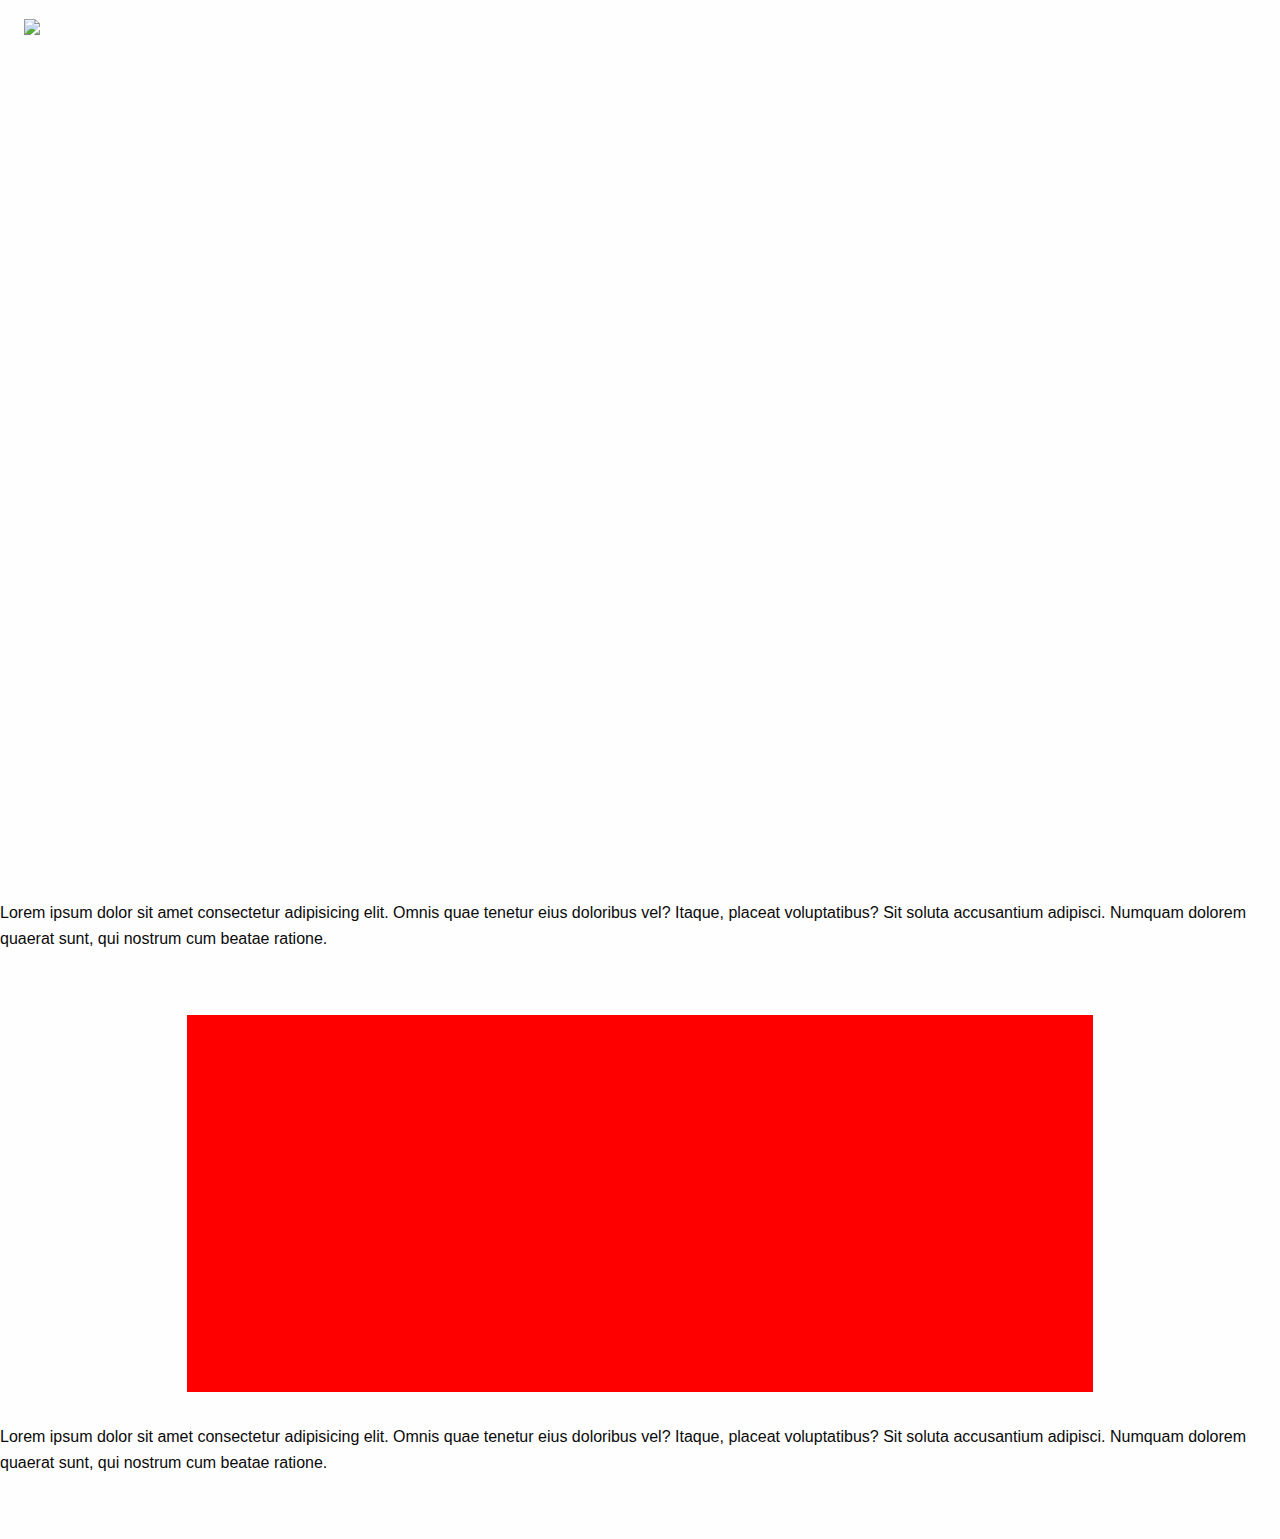
==== index.html @ f8a565d2 "laying structure contd" ====
<!DOCTYPE html>
<html lang="en">
<head>
    <meta charset="UTF-8">
    <meta name="viewport" content="width=device-width, initial-scale=1.0">
    <meta http-equiv="X-UA-Compatible" content="ie=edge">
    <link rel="stylesheet" href="css/foundation.css">
    <link rel="stylesheet" href="css/app.css">

    <!-- <script src="js/app.js"></script> -->
    <title>A. Taylor → Moses</title>
</head>
<body>
    <div class="hero-full-screen">

  <div class="top-content-section">
    <div class="top-bar">
      <div class="top-bar-left">
        <ul class="menu">
          <li class="menu-text"><img src="http://placehold.it/75x30" alt="logo"></li>
          <li><a href="#">One</a></li>
          <li><a href="#">Two</a></li>
          <li><a href="#">Three</a></li>
        </ul>
      </div>
    </div>
  </div>

  <div class="middle-content-section">
    <h1>Alexis & Alonzo</h1>
    <!-- <button class="button large">Button</button>
    <button class="button large">Button</button> -->
  </div>

  <div class="bottom-content-section" data-magellan data-threshold="-50">
    <a href="#content-section"><svg xmlns="http://www.w3.org/2000/svg" width="24" height="24" viewBox="0 0 24 24"><path d="M24 12c0-6.627-5.373-12-12-12s-12 5.373-12 12 5.373 12 12 12 12-5.373 12-12zm-18.005-1.568l1.415-1.414 4.59 4.574 4.579-4.574 1.416 1.414-5.995 5.988-6.005-5.988z"/></svg></a>
  </div>

</div>

<div id="content-section" data-magellan-target="content-section" class="row column small-10" style="padding-top: rem;">
  <p style="margin-bottom: 2rem;">Lorem ipsum dolor sit amet consectetur adipisicing elit. Omnis quae tenetur eius doloribus vel? Itaque, placeat voluptatibus? Sit soluta accusantium adipisci. Numquam dolorem quaerat sunt, qui nostrum cum beatae ratione.</p>
  <img class="story-img" src="http://placehold.it/1200x500/333" alt="">  
  <div class="story-imgclone"></div>
</div>

<div id="content-section" data-magellan-target="content-section" class="row column small-10" style="padding-top: rem;">
    <p style="margin-bottom: 2rem;">Lorem ipsum dolor sit amet consectetur adipisicing elit. Omnis quae tenetur eius doloribus vel? Itaque, placeat voluptatibus? Sit soluta accusantium adipisci. Numquam dolorem quaerat sunt, qui nostrum cum beatae ratione.</p>
    <img class="story-img" src="http://placehold.it/1200x500/333" alt="">  
  </div>

<!-- <footer class="footer">
    <p>Lorem something else goes here.</p>
</footer> -->
<!--JavaScript Area-->
<!-- <script src="js/vendor/jquery.js"></script>
<script src="js/vendor/foundation.min.js"></script> -->
</body>
</html>
---- css/app.css ----
.hero-full-screen {
    height: 100vh;
    display: -webkit-flex;
    display: -ms-flexbox;
    display: flex;
    -webkit-flex-direction: column;
        -ms-flex-direction: column;
            flex-direction: column;
    -webkit-align-items: center;
        -ms-flex-align: center;
            align-items: center;
    -webkit-justify-content: space-between;
        -ms-flex-pack: justify;
            justify-content: space-between;
    background: url("https://images.pexels.com/photos/888899/pexels-photo-888899.jpeg?auto=compress&cs=tinysrgb&dpr=2&h=650&w=940") center center no-repeat;
    background-size: cover;
  }
  
  .hero-full-screen .middle-content-section {
    text-align: center;
    color: #fefefe;
  }
  
  .hero-full-screen .top-content-section {
    width: 100%;
  }
  
  .hero-full-screen .bottom-content-section {
    padding: 1rem;
  }
  
  .hero-full-screen .bottom-content-section svg {
    height: 3.75rem;
    width: 3.75rem;
    fill: #fefefe;
  }
  
  .hero-full-screen .top-bar {
    background: transparent;
  }
  
  .hero-full-screen .top-bar .menu {
    background: transparent;
  }
  
  .hero-full-screen .top-bar .menu-text {
    color: #fefefe;
  }
  
  .hero-full-screen .top-bar .menu li {
    display: -webkit-flex;
    display: -ms-flexbox;
    display: flex;
    -webkit-align-items: center;
        -ms-flex-align: center;
            align-items: center;
  }
  
  .hero-full-screen .top-bar .menu a {
    color: #fefefe;
    font-weight: bold;
  }

  /* Body Text Area */
  
  .story-img {
    margin-bottom: 2rem; 
    display: block; 
    margin-left: auto; 
    margin-right: auto; 
    width: 80%;
  }

  .story-imgclone {
    background-color: red;
    width: 906px;
    height: 377px;
    margin-bottom: 2rem;
    display: block;
    margin-left: auto;
    margin-right: auto;
  }

/* Footer Area */

.footer {
  position: fixed;
  right: 0;
  bottom: 0;
  left: 0;
  background-color: rgb(121, 204, 162);
  text-align: center;
}
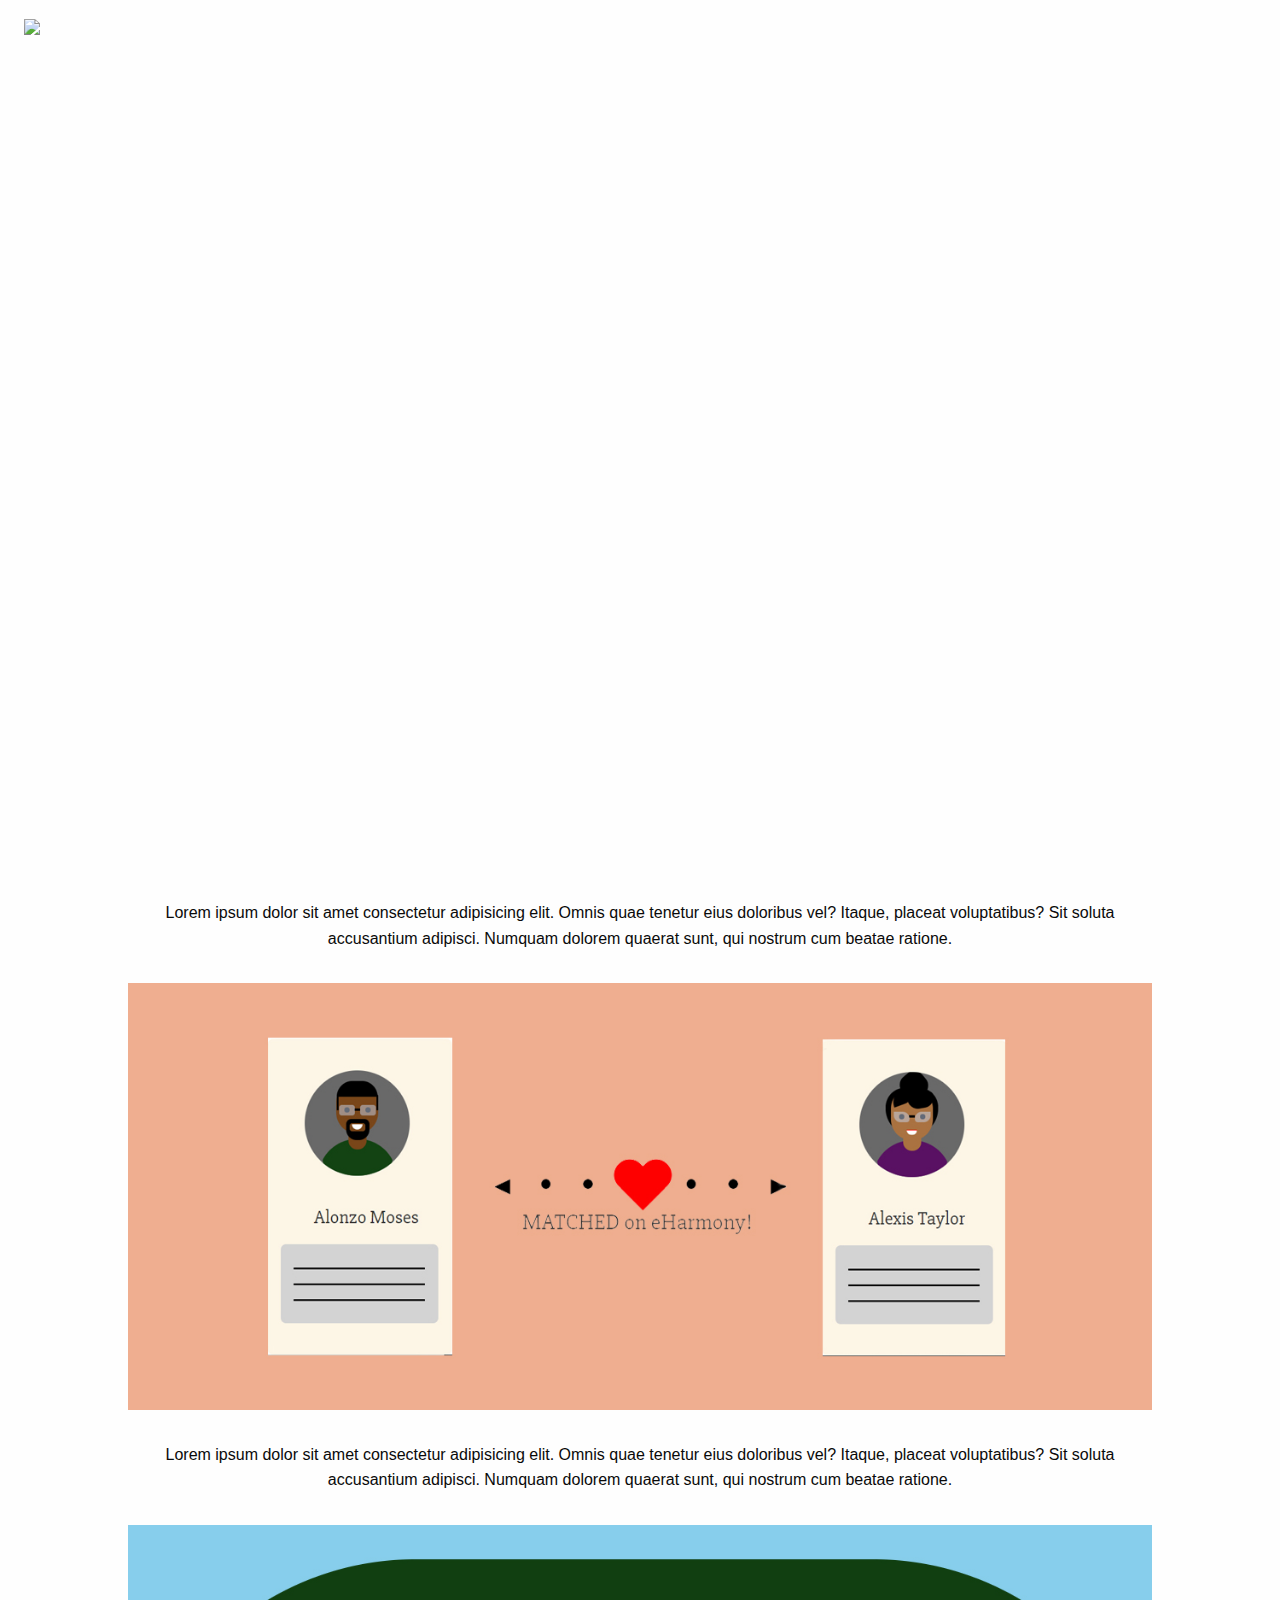
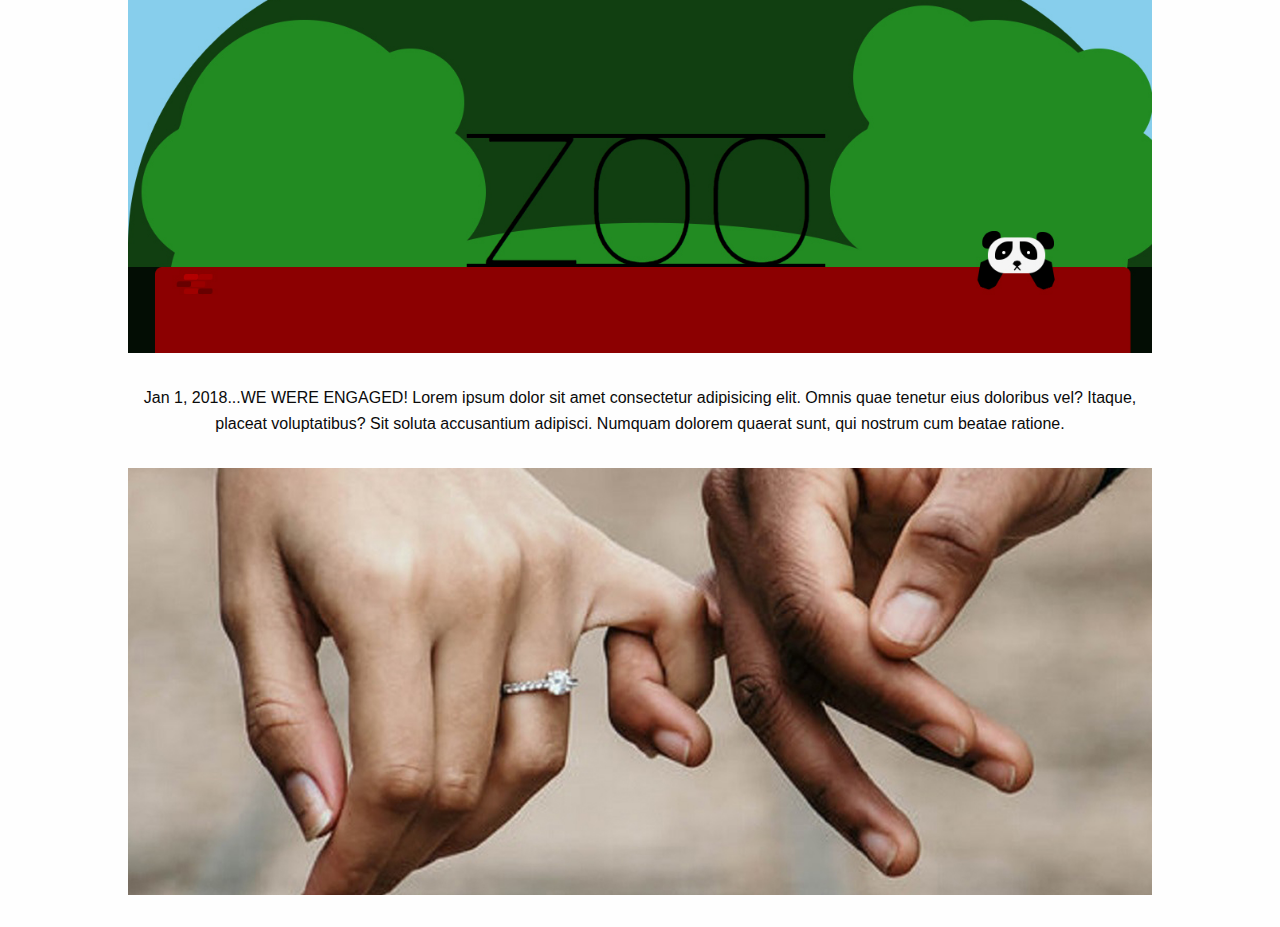
==== commit f1081ad3: "structure in place, content to be added later" ====
--- a/index.html
+++ b/index.html
@@ -38,16 +38,20 @@
 
 </div>
 
-<div id="content-section" data-magellan-target="content-section" class="row column small-10" style="padding-top: rem;">
+<div id="content-section" data-magellan-target="content-section" class="row column small-10 story-img" style="padding-top: rem;">
   <p style="margin-bottom: 2rem;">Lorem ipsum dolor sit amet consectetur adipisicing elit. Omnis quae tenetur eius doloribus vel? Itaque, placeat voluptatibus? Sit soluta accusantium adipisci. Numquam dolorem quaerat sunt, qui nostrum cum beatae ratione.</p>
-  <img class="story-img" src="http://placehold.it/1200x500/333" alt="">  
-  <div class="story-imgclone"></div>
+  <img src="img/matched-profiles.jpg" alt="">  
 </div>
 
-<div id="content-section" data-magellan-target="content-section" class="row column small-10" style="padding-top: rem;">
+<div id="content-section" data-magellan-target="content-section" class="row column small-10 story-img" style="padding-top: rem;">
     <p style="margin-bottom: 2rem;">Lorem ipsum dolor sit amet consectetur adipisicing elit. Omnis quae tenetur eius doloribus vel? Itaque, placeat voluptatibus? Sit soluta accusantium adipisci. Numquam dolorem quaerat sunt, qui nostrum cum beatae ratione.</p>
-    <img class="story-img" src="http://placehold.it/1200x500/333" alt="">  
-  </div>
+    <img src="img/zoo-meeting.jpg" alt="">  
+</div>
+
+<div id="content-section" data-magellan-target="content-section" class="row column small-10 story-img" style="padding-top: rem;">
+    <p style="margin-bottom: 2rem;"> Jan 1, 2018...WE WERE ENGAGED! Lorem ipsum dolor sit amet consectetur adipisicing elit. Omnis quae tenetur eius doloribus vel? Itaque, placeat voluptatibus? Sit soluta accusantium adipisci. Numquam dolorem quaerat sunt, qui nostrum cum beatae ratione.</p>
+    <img src="img/engaged-sample.jpg" alt="">  
+</div>
 
 <!-- <footer class="footer">
     <p>Lorem something else goes here.</p>
--- a/css/app.css
+++ b/css/app.css
@@ -70,12 +70,13 @@
     margin-left: auto; 
     margin-right: auto; 
     width: 80%;
+    text-align: center;
   }
 
   .story-imgclone {
     background-color: red;
-    width: 906px;
-    height: 377px;
+    width: 80%;
+    height: 100%;
     margin-bottom: 2rem;
     display: block;
     margin-left: auto;
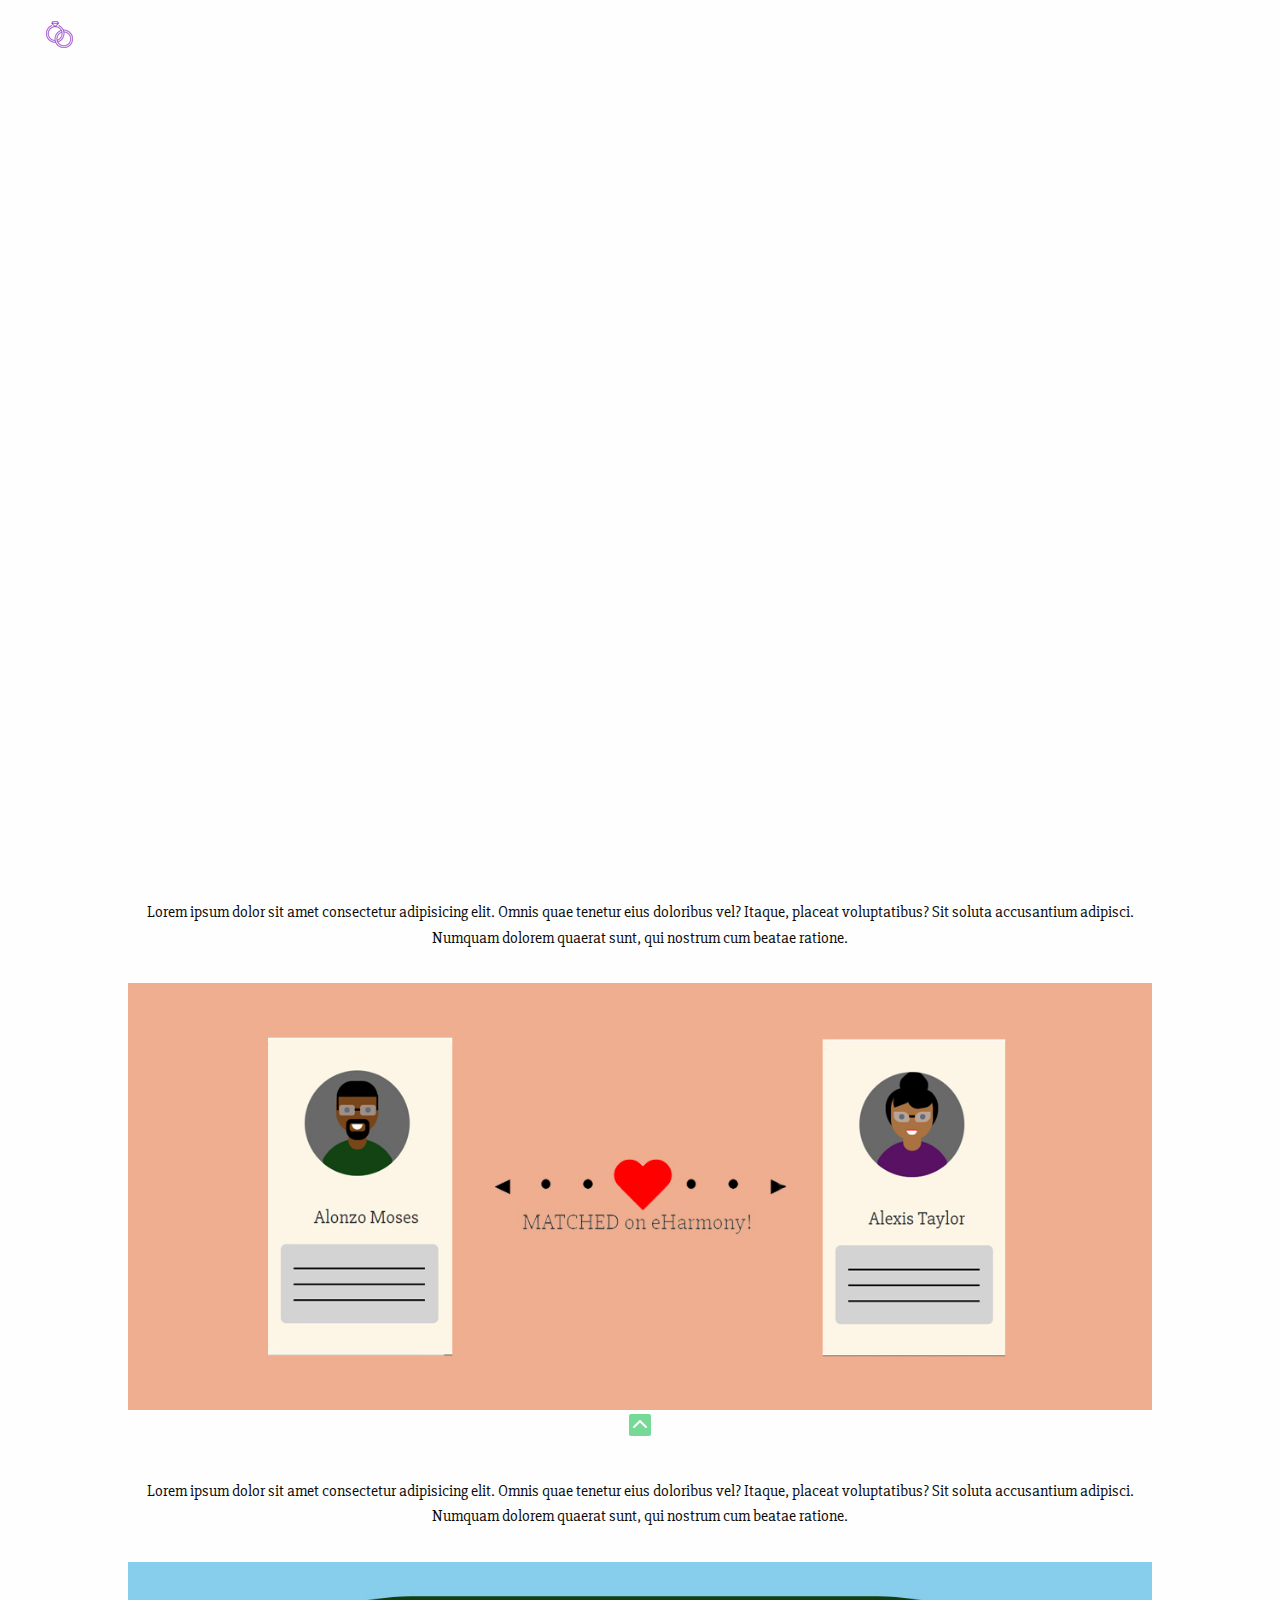
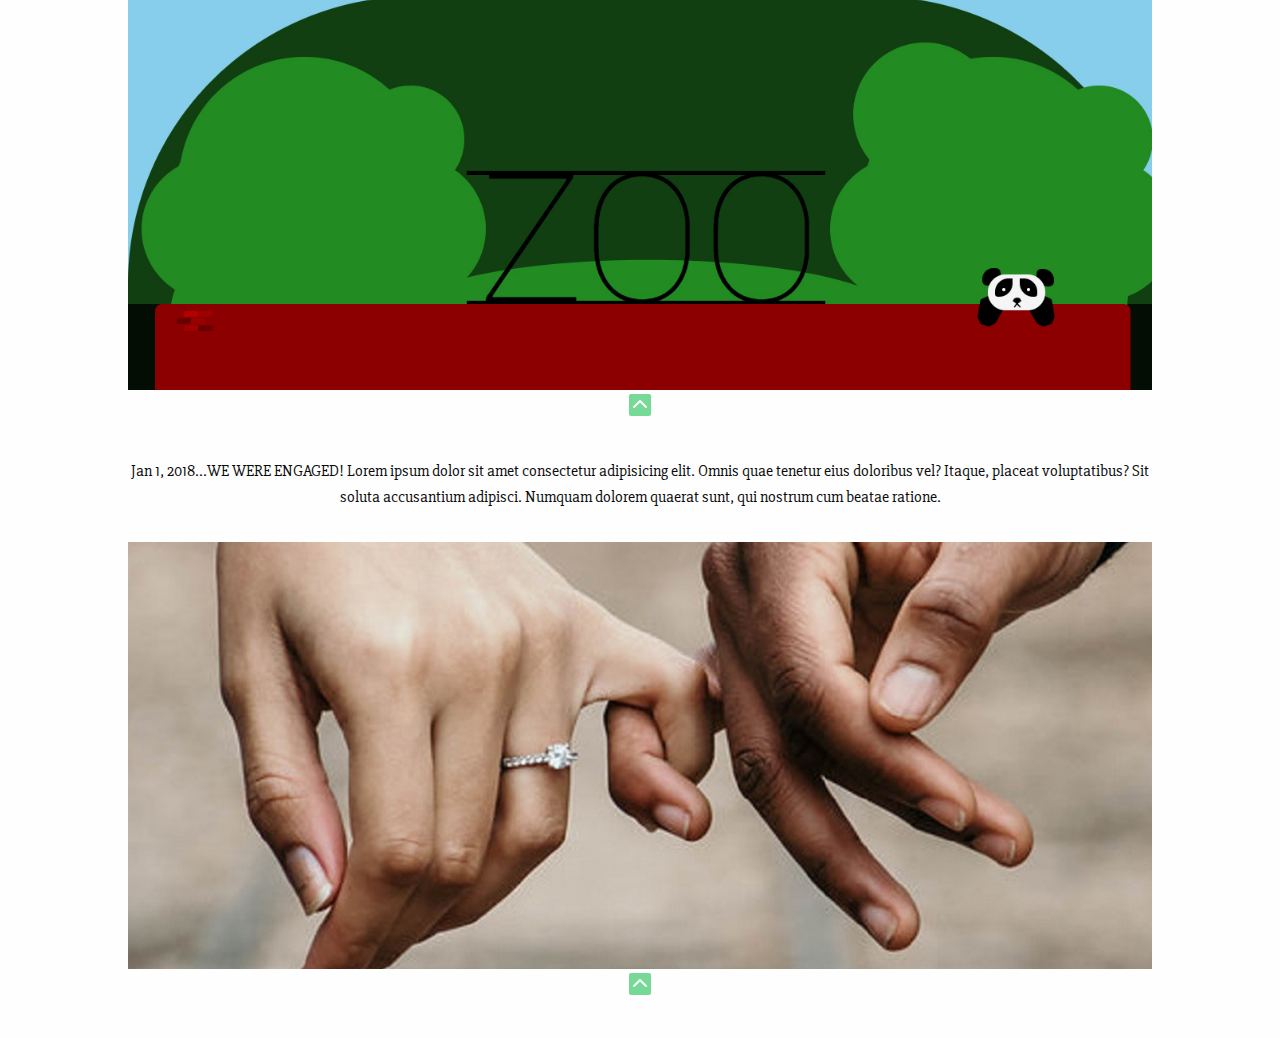
==== commit 6ac11b31: "added favicon, navigation links, and logo" ====
--- a/index.html
+++ b/index.html
@@ -4,8 +4,12 @@
     <meta charset="UTF-8">
     <meta name="viewport" content="width=device-width, initial-scale=1.0">
     <meta http-equiv="X-UA-Compatible" content="ie=edge">
+    <link href="https://fonts.googleapis.com/css?family=Roboto|Slabo+27px" rel="stylesheet">
     <link rel="stylesheet" href="css/foundation.css">
     <link rel="stylesheet" href="css/app.css">
+
+    <link rel="shortcut icon" href="img/favicon (1).ico" type="image/x-icon">
+    <link rel="icon" href="img/favicon (1).ico" type="image/x-icon">
 
     <!-- <script src="js/app.js"></script> -->
     <title>A. Taylor → Moses</title>
@@ -13,14 +17,14 @@
 <body>
     <div class="hero-full-screen">
 
-  <div class="top-content-section">
+  <div class="top-content-section" id="top-section" data-magellan-target="top-section">
     <div class="top-bar">
       <div class="top-bar-left">
         <ul class="menu">
-          <li class="menu-text"><img src="http://placehold.it/75x30" alt="logo"></li>
-          <li><a href="#">One</a></li>
-          <li><a href="#">Two</a></li>
-          <li><a href="#">Three</a></li>
+          <li class="menu-text"><img src="img/ring-logo.png" alt="logo"></li>
+          <li><a href="#content-section">Our Journey Begins</a></li>
+          <li><a href="#">Engagement Photos</a></li>
+          <li><a href="#">Registry</a></li>
         </ul>
       </div>
     </div>
@@ -40,17 +44,29 @@
 
 <div id="content-section" data-magellan-target="content-section" class="row column small-10 story-img" style="padding-top: rem;">
   <p style="margin-bottom: 2rem;">Lorem ipsum dolor sit amet consectetur adipisicing elit. Omnis quae tenetur eius doloribus vel? Itaque, placeat voluptatibus? Sit soluta accusantium adipisci. Numquam dolorem quaerat sunt, qui nostrum cum beatae ratione.</p>
-  <img src="img/matched-profiles.jpg" alt="">  
+  <img src="img/matched-profiles.jpg" alt=""> 
+  <a href="#top-section"><svg xmlns="http://www.w3.org/2000/svg" x="0px" y="0px"
+width="30" height="30"
+viewBox="0 0 224 224"
+style=" fill:#000000;"><g fill="none" fill-rule="nonzero" stroke="none" stroke-width="1" stroke-linecap="butt" stroke-linejoin="miter" stroke-miterlimit="10" stroke-dasharray="" stroke-dashoffset="0" font-family="none" font-weight="none" font-size="none" text-anchor="none" style="mix-blend-mode: normal"><path d="M0,224v-224h224v224z" fill="none"></path><g fill="#76da96"><path d="M44.8,194.13333h134.4c8.25067,0 14.93333,-6.68267 14.93333,-14.93333v-134.4c0,-8.25067 -6.68267,-14.93333 -14.93333,-14.93333h-134.4c-8.25067,0 -14.93333,6.68267 -14.93333,14.93333v134.4c0,8.25067 6.68267,14.93333 14.93333,14.93333zM61.92107,121.6544l44.8,-44.8c2.91947,-2.91947 7.6384,-2.91947 10.55787,0l44.8,44.8c1.456,1.456 2.18773,3.36747 2.18773,5.27893c0,1.91147 -0.73173,3.82293 -2.18773,5.27893c-2.91947,2.91947 -7.6384,2.91947 -10.55787,0l-39.52107,-39.52107l-39.52107,39.52107c-2.91947,2.91947 -7.6384,2.91947 -10.55787,0c-2.91947,-2.91947 -2.91947,-7.6384 0,-10.55787z"></path></g></g></svg></a>
 </div>
 
 <div id="content-section" data-magellan-target="content-section" class="row column small-10 story-img" style="padding-top: rem;">
     <p style="margin-bottom: 2rem;">Lorem ipsum dolor sit amet consectetur adipisicing elit. Omnis quae tenetur eius doloribus vel? Itaque, placeat voluptatibus? Sit soluta accusantium adipisci. Numquam dolorem quaerat sunt, qui nostrum cum beatae ratione.</p>
     <img src="img/zoo-meeting.jpg" alt="">  
+    <a href="#top-section"><svg xmlns="http://www.w3.org/2000/svg" x="0px" y="0px"
+      width="30" height="30"
+      viewBox="0 0 224 224"
+      style=" fill:#000000;"><g fill="none" fill-rule="nonzero" stroke="none" stroke-width="1" stroke-linecap="butt" stroke-linejoin="miter" stroke-miterlimit="10" stroke-dasharray="" stroke-dashoffset="0" font-family="none" font-weight="none" font-size="none" text-anchor="none" style="mix-blend-mode: normal"><path d="M0,224v-224h224v224z" fill="none"></path><g fill="#76da96"><path d="M44.8,194.13333h134.4c8.25067,0 14.93333,-6.68267 14.93333,-14.93333v-134.4c0,-8.25067 -6.68267,-14.93333 -14.93333,-14.93333h-134.4c-8.25067,0 -14.93333,6.68267 -14.93333,14.93333v134.4c0,8.25067 6.68267,14.93333 14.93333,14.93333zM61.92107,121.6544l44.8,-44.8c2.91947,-2.91947 7.6384,-2.91947 10.55787,0l44.8,44.8c1.456,1.456 2.18773,3.36747 2.18773,5.27893c0,1.91147 -0.73173,3.82293 -2.18773,5.27893c-2.91947,2.91947 -7.6384,2.91947 -10.55787,0l-39.52107,-39.52107l-39.52107,39.52107c-2.91947,2.91947 -7.6384,2.91947 -10.55787,0c-2.91947,-2.91947 -2.91947,-7.6384 0,-10.55787z"></path></g></g></svg></a>
 </div>
 
 <div id="content-section" data-magellan-target="content-section" class="row column small-10 story-img" style="padding-top: rem;">
     <p style="margin-bottom: 2rem;"> Jan 1, 2018...WE WERE ENGAGED! Lorem ipsum dolor sit amet consectetur adipisicing elit. Omnis quae tenetur eius doloribus vel? Itaque, placeat voluptatibus? Sit soluta accusantium adipisci. Numquam dolorem quaerat sunt, qui nostrum cum beatae ratione.</p>
     <img src="img/engaged-sample.jpg" alt="">  
+    <a href="#top-section"><svg xmlns="http://www.w3.org/2000/svg" x="0px" y="0px"
+      width="30" height="30"
+      viewBox="0 0 224 224"
+      style=" fill:#000000;"><g fill="none" fill-rule="nonzero" stroke="none" stroke-width="1" stroke-linecap="butt" stroke-linejoin="miter" stroke-miterlimit="10" stroke-dasharray="" stroke-dashoffset="0" font-family="none" font-weight="none" font-size="none" text-anchor="none" style="mix-blend-mode: normal"><path d="M0,224v-224h224v224z" fill="none"></path><g fill="#76da96"><path d="M44.8,194.13333h134.4c8.25067,0 14.93333,-6.68267 14.93333,-14.93333v-134.4c0,-8.25067 -6.68267,-14.93333 -14.93333,-14.93333h-134.4c-8.25067,0 -14.93333,6.68267 -14.93333,14.93333v134.4c0,8.25067 6.68267,14.93333 14.93333,14.93333zM61.92107,121.6544l44.8,-44.8c2.91947,-2.91947 7.6384,-2.91947 10.55787,0l44.8,44.8c1.456,1.456 2.18773,3.36747 2.18773,5.27893c0,1.91147 -0.73173,3.82293 -2.18773,5.27893c-2.91947,2.91947 -7.6384,2.91947 -10.55787,0l-39.52107,-39.52107l-39.52107,39.52107c-2.91947,2.91947 -7.6384,2.91947 -10.55787,0c-2.91947,-2.91947 -2.91947,-7.6384 0,-10.55787z"></path></g></g></svg></a>
 </div>
 
 <!-- <footer class="footer">
--- a/css/app.css
+++ b/css/app.css
@@ -1,3 +1,6 @@
+html * {
+  font-family: 'Slabo 27px', serif;
+}
 
 .hero-full-screen {
     height: 100vh;
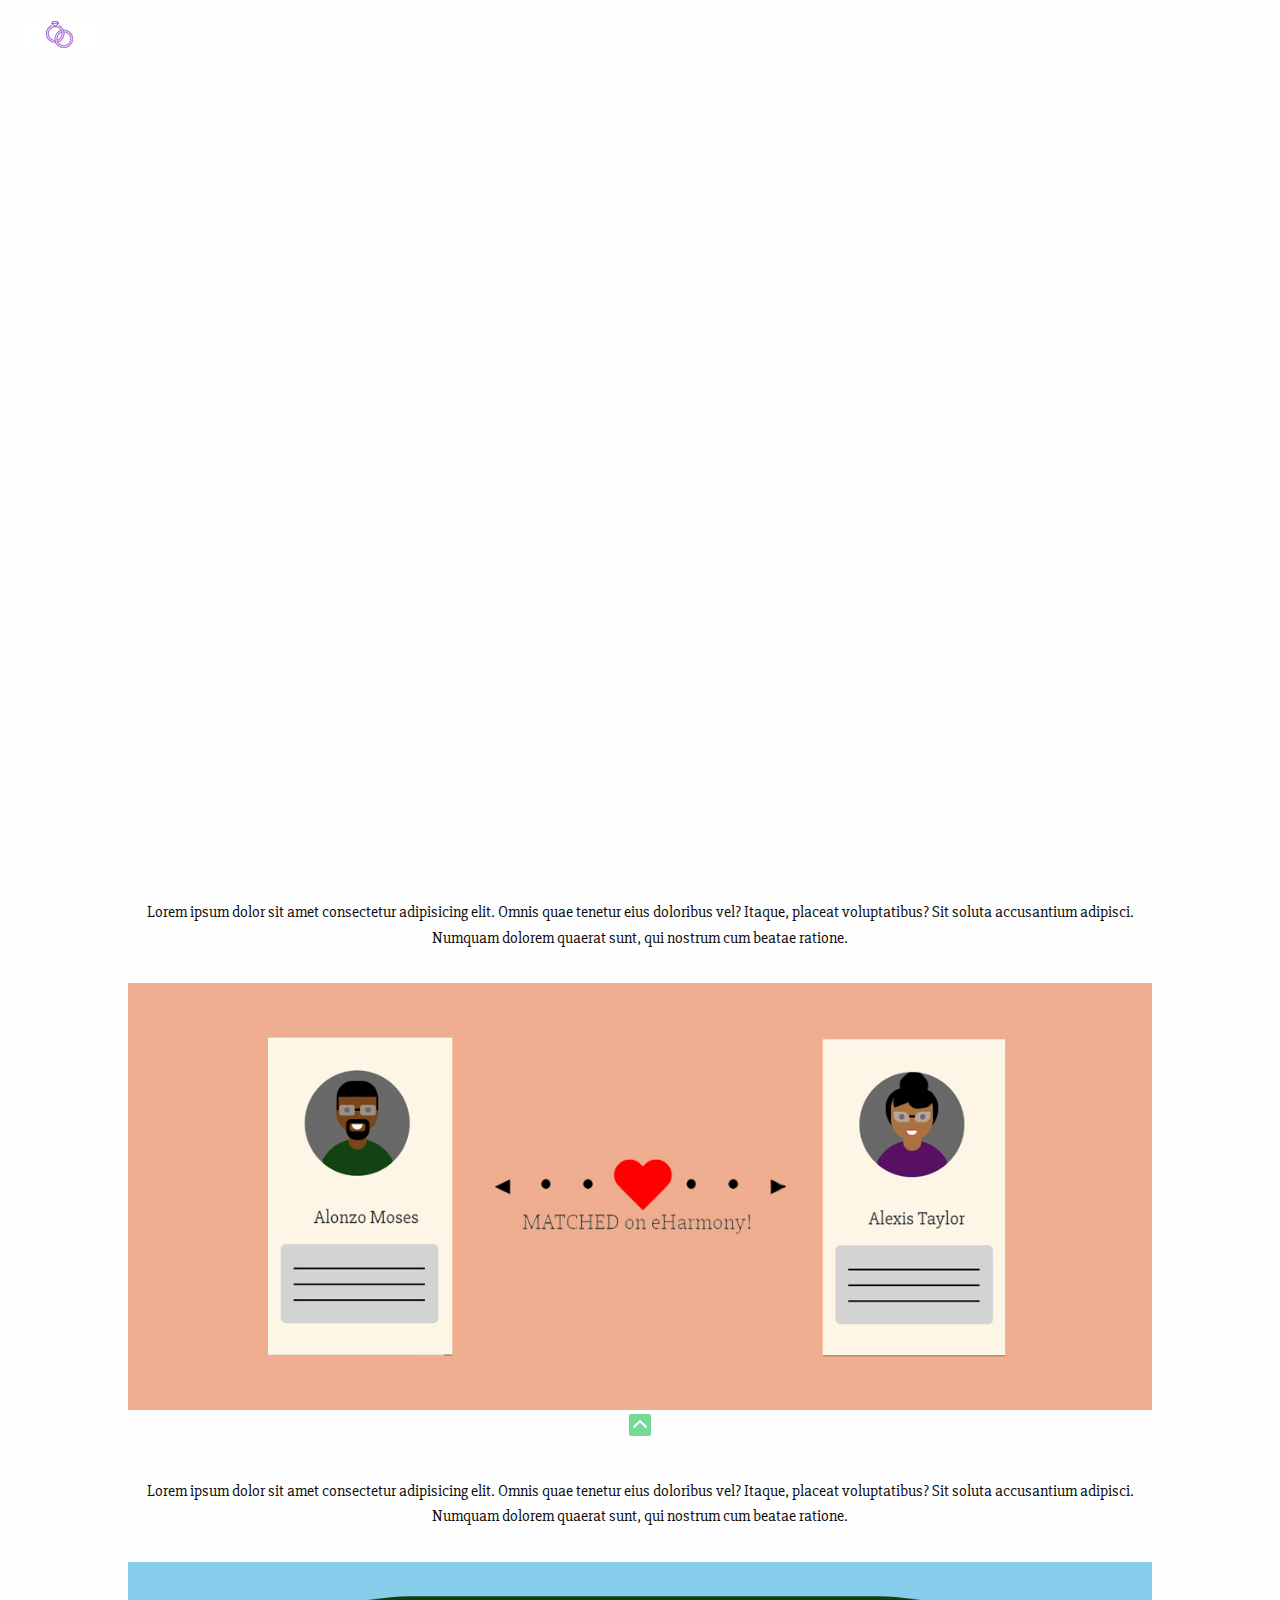
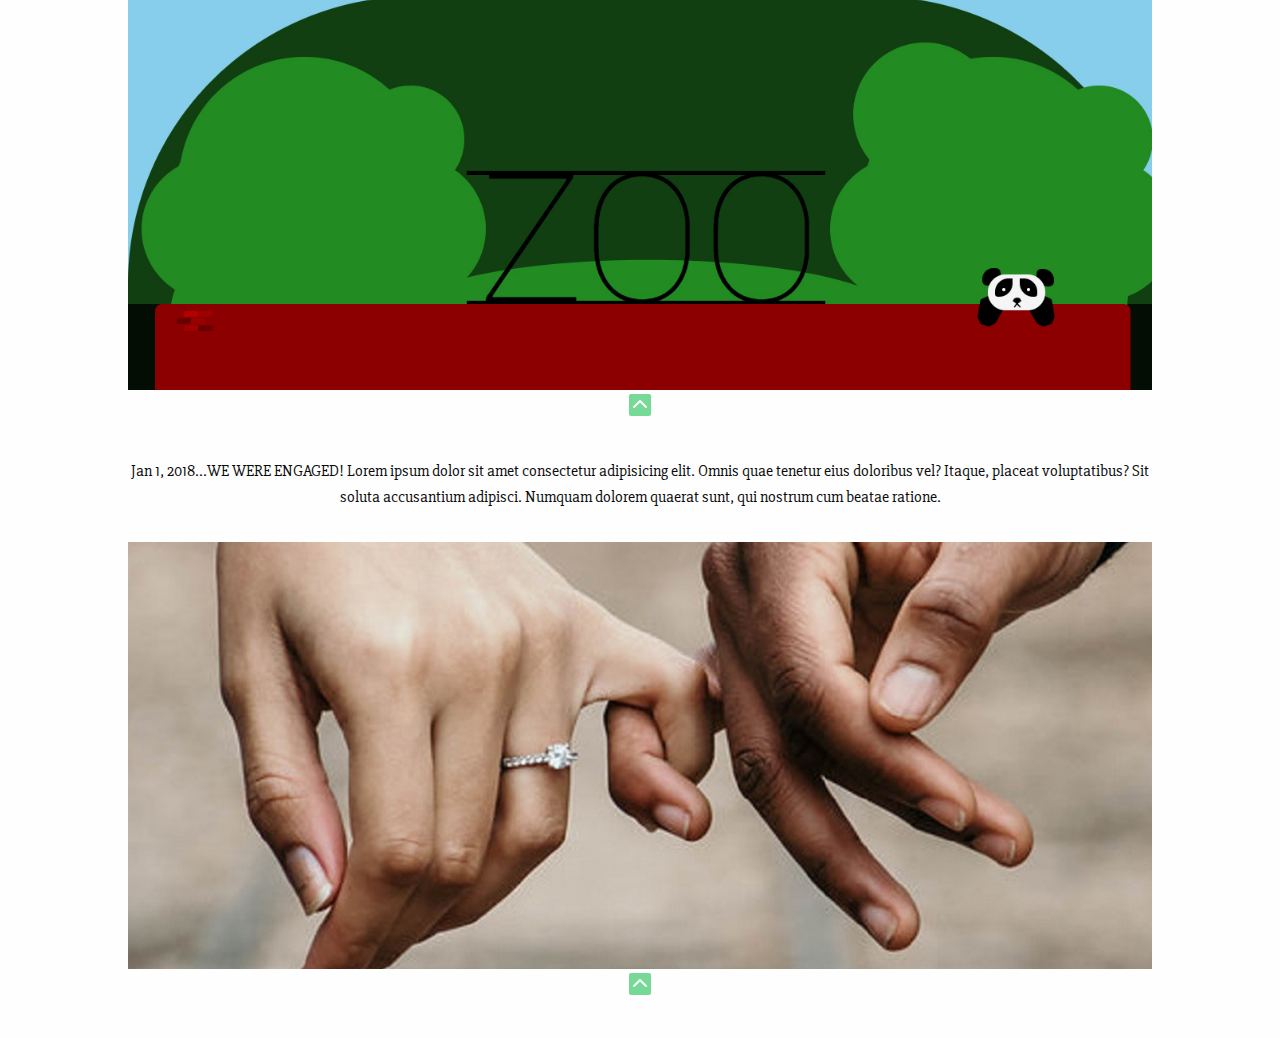
==== commit 9d329470: "upated index.html and added gallery.html" ====
--- a/index.html
+++ b/index.html
@@ -22,8 +22,8 @@
       <div class="top-bar-left">
         <ul class="menu">
           <li class="menu-text"><img src="img/ring-logo.png" alt="logo"></li>
-          <li><a href="#content-section">Our Journey Begins</a></li>
-          <li><a href="#">Engagement Photos</a></li>
+          <li><a href="index.html">Our Journey Begins</a></li>
+          <li><a href="gallery.html">Engagement Photos</a></li>
           <li><a href="#">Registry</a></li>
         </ul>
       </div>
--- a/css/app.css
+++ b/css/app.css
@@ -86,6 +86,96 @@
     margin-right: auto;
   }
 
+  /* Gallery */
+
+  // Function to convert px to rems
+@function remy($value, $base: 16px) {
+  @return ($value / $base) * 1rem;
+}
+
+// Variables
+$breakpoint-xlarge: 1200px;
+
+  /* Extending Foundation grid */
+@media screen and (min-width: $breakpoint-xlarge) {
+  .xlarge-1 {
+    flex: 0 0 8.33333%;
+    max-width: 8.33333%
+  }
+  .xlarge-2 {
+    flex: 0 0 16.66667%;
+    max-width: 16.66667%
+  }
+  .xlarge-3 {
+    flex: 0 0 25%;
+    max-width: 25%
+  }
+  .xlarge-4 {
+    flex: 0 0 33.33333%;
+    max-width: 33.33333%
+  }
+  .xlarge-5 {
+    flex: 0 0 41.66667%;
+    max-width: 41.66667%
+  }
+  .xlarge-6 {
+    flex: 0 0 50%;
+    max-width: 50%
+  }
+  .xlarge-7 {
+    flex: 0 0 58.33333%;
+    max-width: 58.33333%
+  }
+  .xlarge-8 {
+    flex: 0 0 66.66667%;
+    max-width: 66.66667%
+  }
+  .xlarge-9 {
+    flex: 0 0 75%;
+    max-width: 75%
+  }
+  .xlarge-10 {
+    flex: 0 0 83.33333%;
+    max-width: 83.33333%
+  }
+  .xlarge-11 {
+    flex: 0 0 91.66667%;
+    max-width: 91.66667%
+  }
+  .xlarge-12 {
+    flex: 0 0 100%;
+    max-width: 100%
+  }
+}
+
+/* Override for Foundation reveal overlay */
+.reveal-overlay {
+  overflow: auto;
+}
+
+/* Override for Foundation reveal (modal) */
+.gallery-reveal {
+  position: absolute;
+  top: 50%;
+  left: 50%;
+  min-height: 1px;
+  height: auto;
+  border: 0;
+  box-shadow: 0 remy(2px) remy(4px) rgba(0, 0, 0, .5);
+  transform: translate(-50%, -50%);
+}
+
+/* Custom styles for author */
+.modal-author {
+  margin-bottom: remy(8px);
+  font-size: remy(16px);
+}
+
+.close-button {
+  transition: color .25s cubic-bezier(.4, 0, 1, 1);
+}
+
+
 /* Footer Area */
 
 .footer {
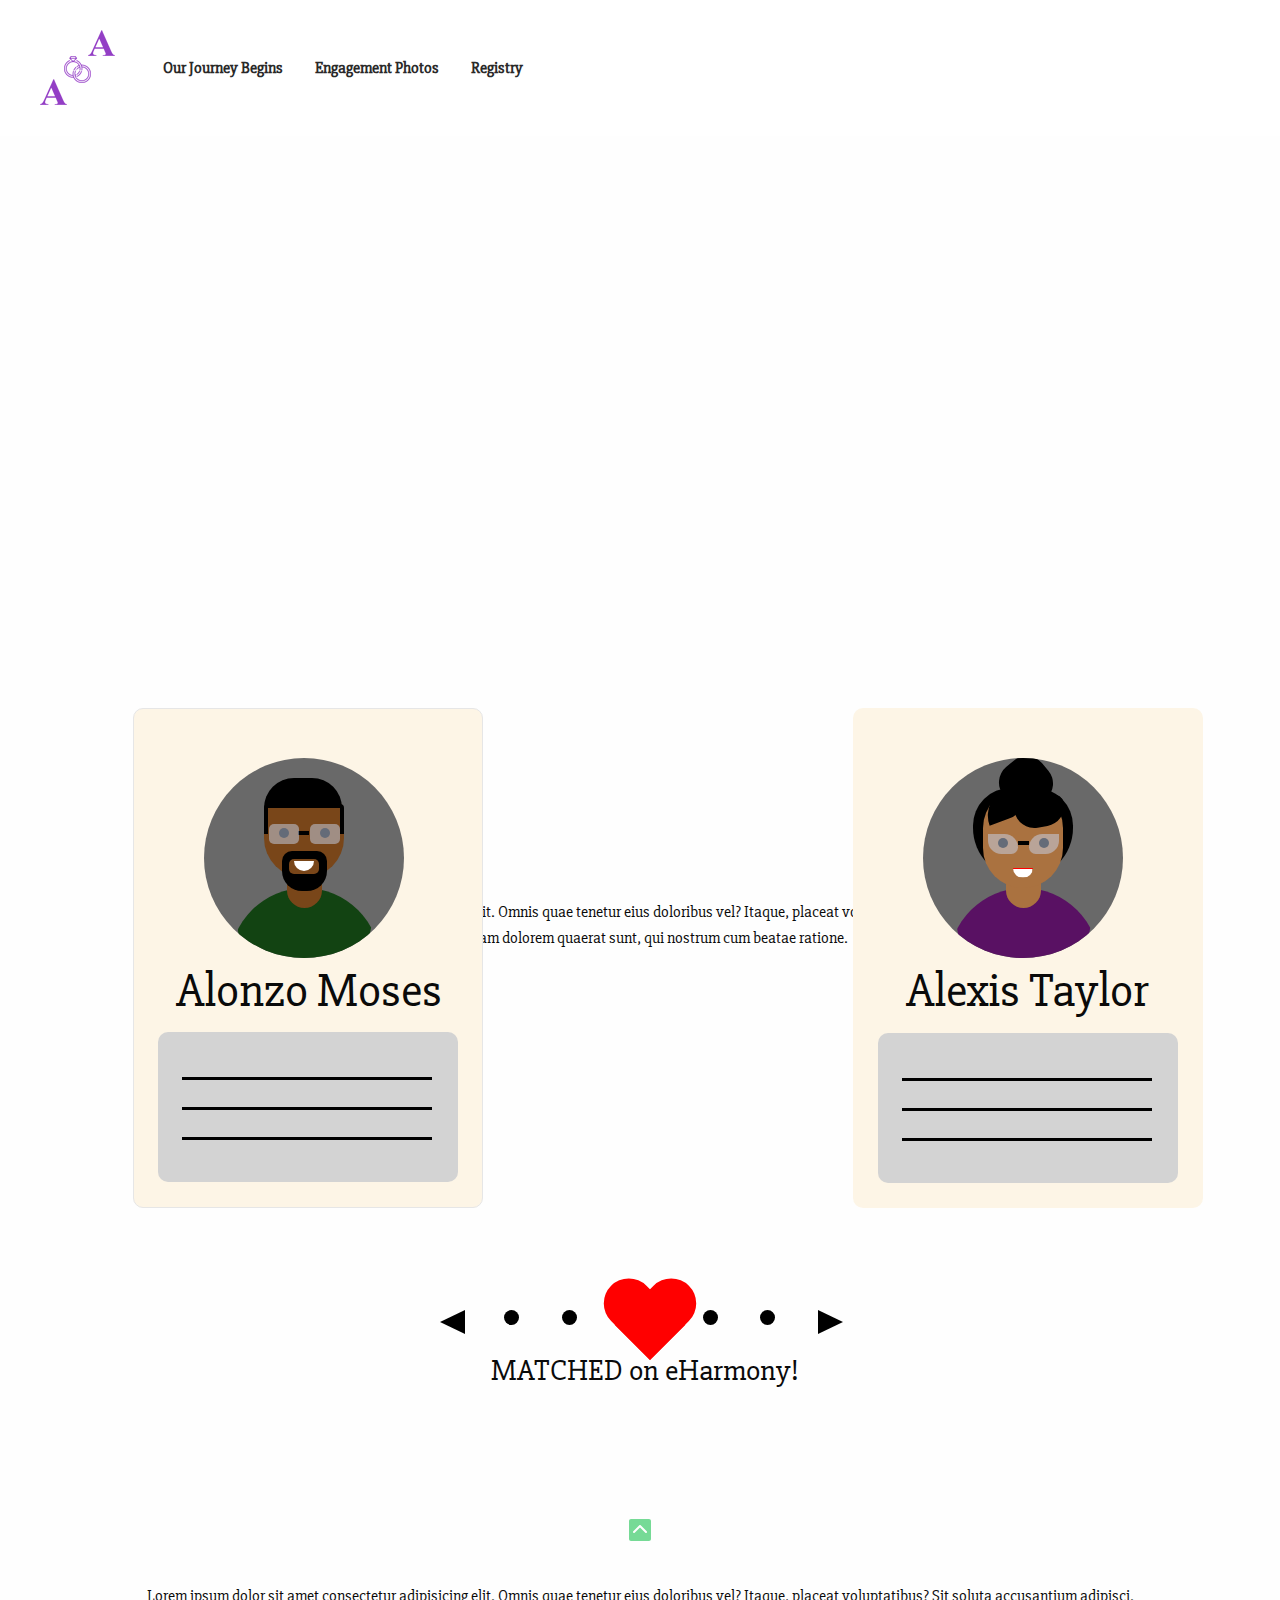
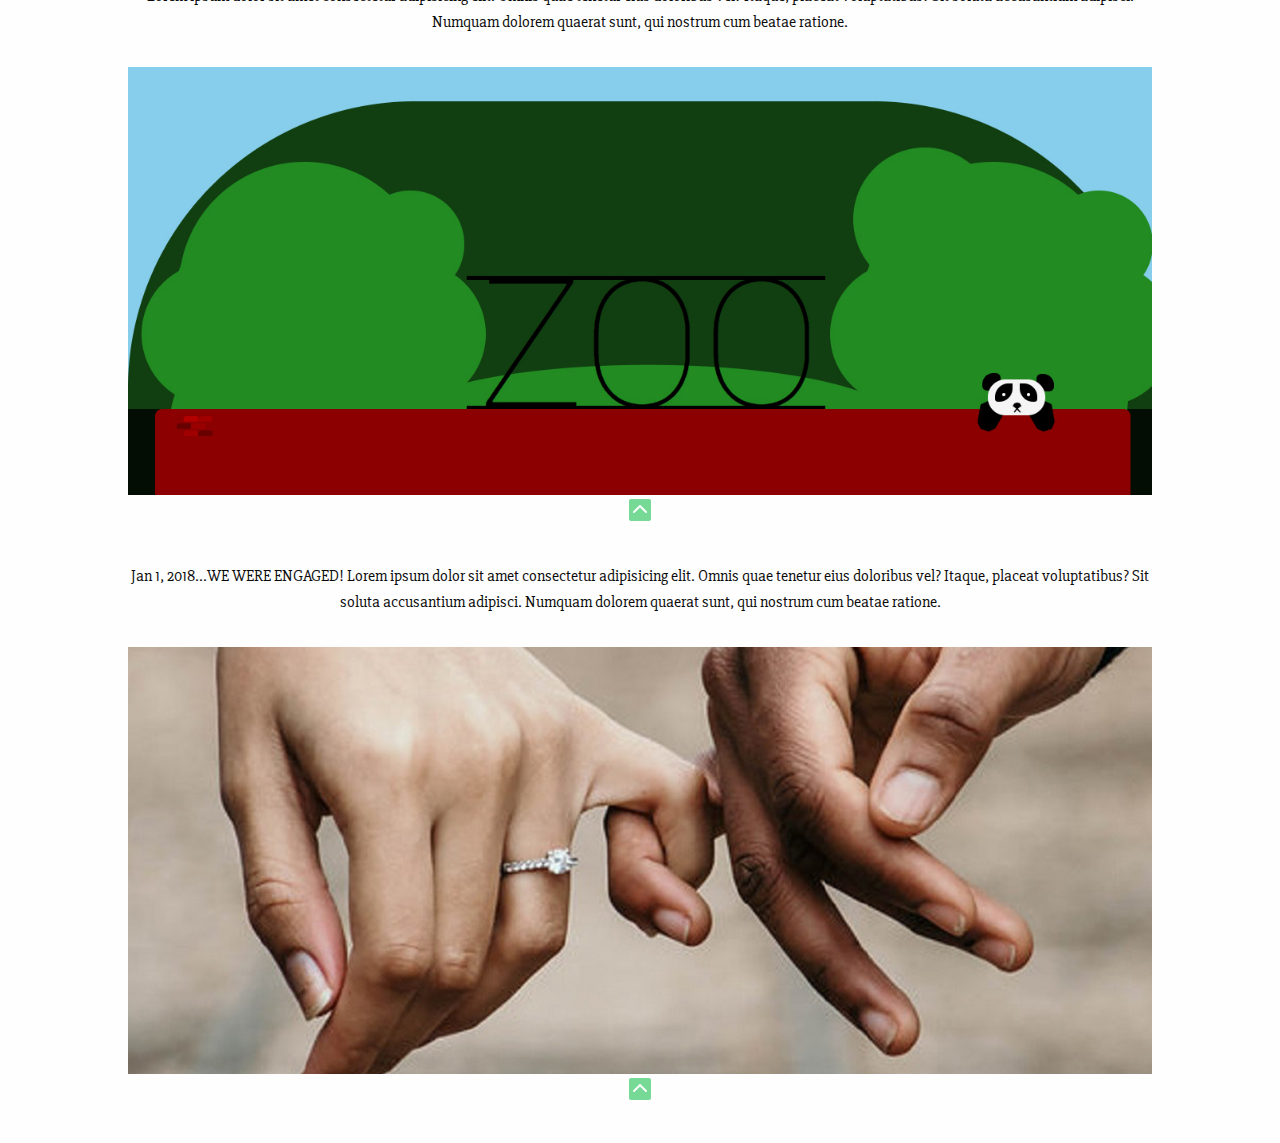
==== commit 4c7dc86c: "updated logo, added test.html, added new profile cards to story 1" ====
--- a/index.html
+++ b/index.html
@@ -21,7 +21,7 @@
     <div class="top-bar">
       <div class="top-bar-left">
         <ul class="menu">
-          <li class="menu-text"><img src="img/ring-logo.png" alt="logo"></li>
+          <li class="menu-text"><a href="index.html"><img src="img/ring-logo.png" alt="logo"></a></li>
           <li><a href="index.html">Our Journey Begins</a></li>
           <li><a href="gallery.html">Engagement Photos</a></li>
           <li><a href="#">Registry</a></li>
@@ -44,7 +44,85 @@
 
 <div id="content-section" data-magellan-target="content-section" class="row column small-10 story-img" style="padding-top: rem;">
   <p style="margin-bottom: 2rem;">Lorem ipsum dolor sit amet consectetur adipisicing elit. Omnis quae tenetur eius doloribus vel? Itaque, placeat voluptatibus? Sit soluta accusantium adipisci. Numquam dolorem quaerat sunt, qui nostrum cum beatae ratione.</p>
-  <img src="img/matched-profiles.jpg" alt=""> 
+  <!-- <img src="img/matched-profiles.jpg" alt="">  -->
+  <div class="story-imgclone">
+    <!--Start first profile card.-->
+    <div class="card">
+      <div class="profile">
+        <div class="group">
+          <div class="body"></div>
+          <div class="neck"></div>
+          <div class="face">
+            <div class="hair"></div>
+            <div class="hair-side"></div>
+            <div class="hair-side-right"></div>
+            <div class="frame"></div>
+            <div class="eye">
+            <div class="g-frame"></div>
+            </div>
+            <div class="eye2">
+            <div class="g-frame2"></div>
+            </div>
+            <div class="beard">
+              <div class="mouth">
+                <div class="smile"></div>
+              </div>
+            </div>
+          </div>
+        </div>
+      </div>
+      <h1 class="profile-name">Alonzo Moses</h1>
+      <div class="profile-info">
+        <div class="line"></div>
+        <div class="line2"></div>
+        <div class="line3"></div>
+      </div>
+    </div>
+  <!--End first profile card.-->
+
+  <!--Start second profile card.-->
+  <div class="container-fluid card2">
+      <div class="profile2">
+        <div class="group2">
+          <div class="body2"></div>
+          <div class="neck2"></div>
+          <div class="hair-back"></div>
+          <div class="face2">
+            <div class="hair-top"></div>
+            <div class="hair2"></div>
+            <div class="hair-side2"></div>
+            <div class="frame2"></div>
+            <div class="eye-2">
+            <div class="g-frame-2"></div>
+            </div>
+            <div class="eye2-2">
+            <div class="g-frame2-2"></div>
+            </div>
+            <div class="smile2"></div>
+          </div>
+        </div>
+      </div>
+      <h1 class="profile-name2">Alexis Taylor</h1>
+      <div class="profile-info2">
+        <div class="line-2"></div>
+        <div class="line2-2"></div>
+        <div class="line3-2"></div>
+      </div>
+    </div>
+    <!--End second profile card.-->
+    <!--Start "Matched" animation.-->
+    <div class="connection">
+      <div class="dots2"></div>
+      <div id="triangle-left"></div>
+      <div id="heart"></div>
+      <div class="dots4"></div>
+      <div class="dots5"></div>
+      <div id="triangle-right"></div>
+      <div class="dots"></div>
+      <h1 class="match">MATCHED on eHarmony!</h1>
+    </div>
+    <!--End "Matched" animation.-->
+  </div>
   <a href="#top-section"><svg xmlns="http://www.w3.org/2000/svg" x="0px" y="0px"
 width="30" height="30"
 viewBox="0 0 224 224"
--- a/css/app.css
+++ b/css/app.css
@@ -40,7 +40,7 @@
   }
   
   .hero-full-screen .top-bar {
-    background: transparent;
+    background: rgba(255, 255, 255, 0.5);
   }
   
   .hero-full-screen .top-bar .menu {
@@ -61,7 +61,7 @@
   }
   
   .hero-full-screen .top-bar .menu a {
-    color: #fefefe;
+    color: #292929;
     font-weight: bold;
   }
 
@@ -77,112 +77,554 @@
   }
 
   .story-imgclone {
-    background-color: red;
-    width: 80%;
-    height: 100%;
+    /* background-color: red; */
+    width: 100%;
+    height: 500px;
     margin-bottom: 2rem;
     display: block;
     margin-left: auto;
     margin-right: auto;
   }
 
-  /* Gallery */
-
-  // Function to convert px to rems
-@function remy($value, $base: 16px) {
-  @return ($value / $base) * 1rem;
-}
-
-// Variables
-$breakpoint-xlarge: 1200px;
-
-  /* Extending Foundation grid */
-@media screen and (min-width: $breakpoint-xlarge) {
-  .xlarge-1 {
-    flex: 0 0 8.33333%;
-    max-width: 8.33333%
-  }
-  .xlarge-2 {
-    flex: 0 0 16.66667%;
-    max-width: 16.66667%
-  }
-  .xlarge-3 {
-    flex: 0 0 25%;
-    max-width: 25%
-  }
-  .xlarge-4 {
-    flex: 0 0 33.33333%;
-    max-width: 33.33333%
-  }
-  .xlarge-5 {
-    flex: 0 0 41.66667%;
-    max-width: 41.66667%
-  }
-  .xlarge-6 {
-    flex: 0 0 50%;
-    max-width: 50%
-  }
-  .xlarge-7 {
-    flex: 0 0 58.33333%;
-    max-width: 58.33333%
-  }
-  .xlarge-8 {
-    flex: 0 0 66.66667%;
-    max-width: 66.66667%
-  }
-  .xlarge-9 {
-    flex: 0 0 75%;
-    max-width: 75%
-  }
-  .xlarge-10 {
-    flex: 0 0 83.33333%;
-    max-width: 83.33333%
-  }
-  .xlarge-11 {
-    flex: 0 0 91.66667%;
-    max-width: 91.66667%
-  }
-  .xlarge-12 {
-    flex: 0 0 100%;
-    max-width: 100%
-  }
-}
-
-/* Override for Foundation reveal overlay */
-.reveal-overlay {
-  overflow: auto;
-}
-
-/* Override for Foundation reveal (modal) */
-.gallery-reveal {
-  position: absolute;
-  top: 50%;
-  left: 50%;
-  min-height: 1px;
-  height: auto;
-  border: 0;
-  box-shadow: 0 remy(2px) remy(4px) rgba(0, 0, 0, .5);
-  transform: translate(-50%, -50%);
-}
-
-/* Custom styles for author */
-.modal-author {
-  margin-bottom: remy(8px);
-  font-size: remy(16px);
-}
-
-.close-button {
-  transition: color .25s cubic-bezier(.4, 0, 1, 1);
-}
-
-
-/* Footer Area */
-
-.footer {
-  position: fixed;
-  right: 0;
-  bottom: 0;
+  
+
+/*Start profile card:1*/
+.card {
+  position: absolute;
+  margin-top: 697.5px;
+  margin-left: 5px;
+  height: 500px;
+  width: 350px;
+  border-radius: 10px;
+  top: 10px;
+  background-color: oldlace;
+}
+.face {
+  position: absolute;
+  top: 10%;
+  left: 30%;
+  height: 100px;
+  width: 80px;
+  border-radius: 200px;
+  background-color: rgb(121, 70, 25);
+}
+ .hair{
+  position: absolute;
+  left: 1%;
+  height: 30px;
+  width: 78px;
+  border-top-left-radius: 100px;
+  border-top-right-radius: 100px;
+  
+  background-color: rgb(0, 0, 0);
+}
+.hair-side{
+  position: absolute;
+  top: 26%;
+  left: 1%;
+  height: 30px;
+  width: 3.5px;
+  border-top-left-radius: 10px;
+  background-color: rgb(0, 0, 0);
+}
+.hair-side-right{
+  position: absolute;
+  top: 26%;
+  left: 96%;
+  height: 30px;
+  width: 3.5px;
+  border-top-right-radius: 10px;
+  background-color: rgb(0, 0, 0);
+}
+.eye {
+  position: absolute;
+  top: 50%;
+  left: 19%;
+  height: 10px;
+  width: 10px;
+  border-radius: 200px;
+  background-color: black;
+}
+.eye2 {
+  position: absolute;
+  top: 50%;
+  left: 70%;
+  height: 10px;
+  width: 10px;
+  border-radius: 200px;
+  background-color: black;
+}
+.g-frame{
+  position: absolute;
+  top: -40%;
+  left: -100%;
+  height: 20px;
+  width: 30px;
+  border-radius: 5px;
+  background-color: rgba(199, 213, 240, 0.5);
+}
+.g-frame2{
+  position: absolute;
+  top: -40%;
+  left: -100%;
+  height: 20px;
+  width: 30px;
+  border-radius: 5px;
+  background-color: rgba(199, 213, 240, 0.5);
+}
+.frame{
+  position: absolute;
+  top: 53%;
+  left: 43.5%;
+  height: 4px;
+  width: 11px;
+  background-color: black;
+}
+.beard{
+  position: absolute;
+  top: 73%;
+  left: 23%;
+  height: 40px;
+  width: 45px;
+  border-top-left-radius: 10px;
+  border-top-right-radius: 10px;
+  border-bottom-left-radius: 20px;
+  border-bottom-right-radius: 20px;
+  background-color: rgb(0, 0, 0);
+}
+.mouth{
+  position: absolute;
+  top: 20%;
+  left: 15%;
+  height: 15px;
+  width: 30px;
+  border-radius: 5px;
+  background-color: rgb(121, 70, 25);
+}
+.smile{
+  position: absolute;
+  top: 10%;
+  left: 18%;
+  height: 10px;
+  width: 20px;
+  border-bottom-left-radius: 20px;
+  border-bottom-right-radius: 20px;
+  background-color: white;
+}
+.neck{
+  position: absolute;
+  top: 55%;
+  left: 41.5%;
+  height: 40px;
+  width: 35px;
+  border-top-left-radius: 10px;
+  border-top-right-radius: 10px;
+  border-bottom-left-radius: 20px;
+  border-bottom-right-radius: 20px;
+  background-color: rgb(121, 70, 25);
+}
+.body{
+  position: absolute;
+  top: 65%;
+  left: 13%;
+  height: 160px;
+  width: 150px;
+  -webkit-clip-path: polygon(0 0, 100% 0, 77% 100%, 21% 100%);
+  clip-path: polygon(0 0, 100% 0, 77% 100%, 21% 100%);
+  border-radius: 200px;
+  background-color: rgb(18, 67, 18)
+}
+.profile{
+  position: absolute;
+  top: 10%;
+  left: 20%;
+  height: 200px;
+  width: 200px;
+  border-radius: 100px;
+  background-color: dimgrey;
+  overflow: hidden;
+}
+.profile-name{
+  position: absolute;
+  top: 50%;
+  left: 12%;
+  font-family: 'Slabo 27px', serif;
+}
+.profile-info{
+  position: absolute;
+  top: 65%;
+  left: 7%;
+  height: 150px;
+  width: 300px;
+  border-radius: 10px;
+  background-color: lightgrey;
+}
+.line{
+  position: absolute;
+  top: 30%;
+  left: 8%;
+  height: 3px;
+  width: 250px;
+  background-color: black;
+}
+.line2{
+  position: absolute;
+  top: 50%;
+  left: 8%;
+  height: 3px;
+  width: 250px;
+  background-color: black;
+}
+.line3{
+  position: absolute;
+  top: 70%;
+  left: 8%;
+  height: 3px;
+  width: 250px;
+  background-color: black;
+}
+/*Start profile card:2*/
+.card2 {
+  position: absolute;
+  margin-top: 697.5px;
+  margin-left: 725px;
+  height: 500px;
+  width: 350px;
+  border-radius: 10px;
+  top: 10px;
+  background-color: oldlace;
+}
+.face2 {
+  position: absolute;
+  top: 15%;
+  left: 30%;
+  height: 100px;
+  width: 80px;
+  border-radius: 200px;
+  background-color: rgb(170, 114, 64);
+}
+ .hair2{
+  position: absolute;
+  transform: rotate(-20deg);
+  left: 0%;
+  height: 30px;
+  width: 50px;
+  border-top-left-radius: 100px;
+  border-bottom-right-radius: 100px;
+  background-color: rgb(0, 0, 0);
+}
+.hair-side2{
+  position: absolute;
+  transform: rotate(-10deg);
+  top: 9%;
+  left: 40%;
+  height: 30px;
+  width: 50px;
+  /* border-top-left-radius: 70px; */
+  border-top-right-radius: 50px;
+  border-bottom-left-radius: 100px;
+  border-bottom-right-radius: 100px;
+  background-color: rgb(0, 0, 0);
+}
+.hair-top{
+  position: absolute;
+  transform: rotate(-40deg);
+  top: -30px;
+  left: 23%;
+  height: 50px;
+  width: 50px;
+  border-radius: 20px;
+  background-color: rgb(0, 0, 0);
+}
+.hair-back{
+  position: absolute;
+  top: 15%;
+  left: 25%;
+  height: 90px;
+  width: 100px;
+  border-top-left-radius: 150px;
+  border-top-right-radius: 150px;
+  border-bottom-left-radius: 200px;
+  border-bottom-right-radius: 200px;
+  background-color: rgb(0, 0, 0);
+}
+.eye-2 {
+  position: absolute;
+  top: 50%;
+  left: 19%;
+  height: 10px;
+  width: 10px;
+  border-radius: 200px;
+  background-color: black;
+}
+.eye2-2 {
+  position: absolute;
+  top: 50%;
+  left: 70%;
+  height: 10px;
+  width: 10px;
+  border-radius: 200px;
+  background-color: black;
+}
+.g-frame-2{
+  position: absolute;
+  top: -40%;
+  left: -100%;
+  height: 20px;
+  width: 30px;
+  border-top-right-radius: 20px;
+  border-bottom-left-radius: 20px;
+  border-bottom-right-radius: 10px;
+  background-color: rgba(199, 213, 240, 0.5);
+}
+.g-frame2-2{
+  position: absolute;
+  top: -40%;
+  left: -100%;
+  height: 20px;
+  width: 30px;
+  border-top-left-radius: 20px;
+  border-bottom-left-radius: 10px;
+  border-bottom-right-radius: 20px;
+  background-color: rgba(199, 213, 240, 0.5);
+}
+.frame2{
+  position: absolute;
+  top: 53%;
+  left: 43.5%;
+  height: 4px;
+  width: 11px;
+  background-color: black;
+}
+.smile2{
+  position: absolute;
+  top: 80%;
+  left: 37%;
+  height: 10px;
+  width: 20px;
+  border-top-style: solid;
+  border-top-width: thin;
+  border-top-color: red;
+  border-bottom-left-radius: 20px;
+  border-bottom-right-radius: 20px;
+  background-color: white;
+}
+.neck2{
+  position: absolute;
+  top: 55%;
+  left: 41.5%;
+  height: 40px;
+  width: 35px;
+  border-top-left-radius: 10px;
+  border-top-right-radius: 10px;
+  border-bottom-left-radius: 20px;
+  border-bottom-right-radius: 20px;
+  background-color: rgb(170, 114, 64);
+}
+.body2{
+  position: absolute;
+  top: 65%;
+  left: 13%;
+  height: 160px;
+  width: 150px;
+  -webkit-clip-path: polygon(0 0, 100% 0, 77% 100%, 21% 100%);
+  clip-path: polygon(0 0, 100% 0, 77% 100%, 21% 100%);
+  border-radius: 200px;
+  background-color: rgb(89, 17, 99)
+}
+.profile2{
+  position: absolute;
+  top: 10%;
+  left: 20%;
+  height: 200px;
+  width: 200px;
+  border-radius: 100px;
+  background-color: dimgrey;
+  overflow: hidden;
+}
+.profile-name2{
+  position: absolute;
+  top: 50%;
+  left: 15%;
+  font-family: 'Slabo 27px', serif;
+}
+.profile-info2{
+  position: absolute;
+  top: 65%;
+  left: 7%;
+  height: 150px;
+  width: 300px;
+  border-radius: 10px;
+  background-color: lightgrey;
+}
+.line-2{
+  position: absolute;
+  top: 30%;
+  left: 8%;
+  height: 3px;
+  width: 250px;
+  background-color: black;
+}
+.line2-2{
+  position: absolute;
+  top: 50%;
+  left: 8%;
+  height: 3px;
+  width: 250px;
+  background-color: black;
+}
+.line3-2{
+  position: absolute;
+  top: 70%;
+  left: 8%;
+  height: 3px;
+  width: 250px;
+  background-color: black;
+}
+/*Start "Matched" animation*/
+.connection{
+  position: absolute;
+  top: 140%;
+  left: 0.89%;
+  height: 100px;
+  width: 100%;
+}
+#heart {
+  position: absolute;
+  top: 20%;
+  left: 46%;
+  width: 100px;
+  height: 90px;
+  animation: heartbeat 1s infinite;
+}
+#heart:before,
+#heart:after {
+  position: absolute;
+  content: "";
+  left: 50px;
+  top: 0;
+  width: 50px;
+  height: 80px;
+  background: red;
+  -moz-border-radius: 50px 50px 0 0;
+  border-radius: 50px 50px 0 0;
+  -webkit-transform: rotate(-45deg);
+     -moz-transform: rotate(-45deg);
+      -ms-transform: rotate(-45deg);
+       -o-transform: rotate(-45deg);
+          transform: rotate(-45deg);
+  -webkit-transform-origin: 0 100%;
+     -moz-transform-origin: 0 100%;
+      -ms-transform-origin: 0 100%;
+       -o-transform-origin: 0 100%;
+          transform-origin: 0 100%;
+}
+#heart:after {
   left: 0;
-  background-color: rgb(121, 204, 162);
-  text-align: center;
+  -webkit-transform: rotate(45deg);
+     -moz-transform: rotate(45deg);
+      -ms-transform: rotate(45deg);
+       -o-transform: rotate(45deg);
+          transform: rotate(45deg);
+  -webkit-transform-origin: 100% 100%;
+     -moz-transform-origin: 100% 100%;
+      -ms-transform-origin: 100% 100%;
+       -o-transform-origin: 100% 100%;
+          transform-origin :100% 100%;
+}
+/* Animation for a simple heartbeat */
+@keyframes heartbeat
+{
+  0%
+  {
+    transform: scale( .75 );
+  }
+  20%
+  {
+    transform: scale( 1 );
+  }
+  40%
+  {
+    transform: scale( .75 );
+  }
+  60%
+  {
+    transform: scale( 1 );
+  }
+  80%
+  {
+    transform: scale( .75 );
+  }
+  100%
+  {
+    transform: scale( .75 );
+  }
+}
+
+
+
+.dots{
+  position: absolute;
+  top: 50%;
+  left: 43%;
+  height: 15px;
+  width: 15px;
+  border-radius: 200px;
+  background-color: black;
+}
+.dots2{
+  position: absolute;
+  top: 50%;
+  left: 38.5%;
+  height: 15px;
+  width: 15px;
+  border-radius: 200px;
+  background-color: black;
+}
+#triangle-left {
+  position: absolute;
+  top: 49.5%;
+  left: 33.5%;
+    width: 0;
+    height: 0;
+    border-top: 12.5px solid transparent;
+    border-right: 25px solid black;
+    border-bottom: 12.5px solid transparent;
+}
+
+.dots4{
+  position: absolute;
+  top: 50%;
+  left: 54%;
+  height: 15px;
+  width: 15px;
+  border-radius: 200px;
+  background-color: black;
+}
+.dots5{
+  position: absolute;
+  top: 50%;
+  left: 58.5%;
+  height: 15px;
+  width: 15px;
+  border-radius: 200px;
+  background-color: black;
+}
+#triangle-right {
+  position: absolute;
+  top: 49.5%;
+  left: 63%;
+    width: 0px;
+    height: 0px;
+    border-top: 12.5px solid transparent;
+    border-left: 25px solid black;
+    border-bottom: 12.5px solid transparent;
+}
+
+.match{
+  position: absolute;
+  top: 90%;
+  left: 37.5%;
+  font-family: 'Slabo 27px', serif;
+  font-size: 30px;
 }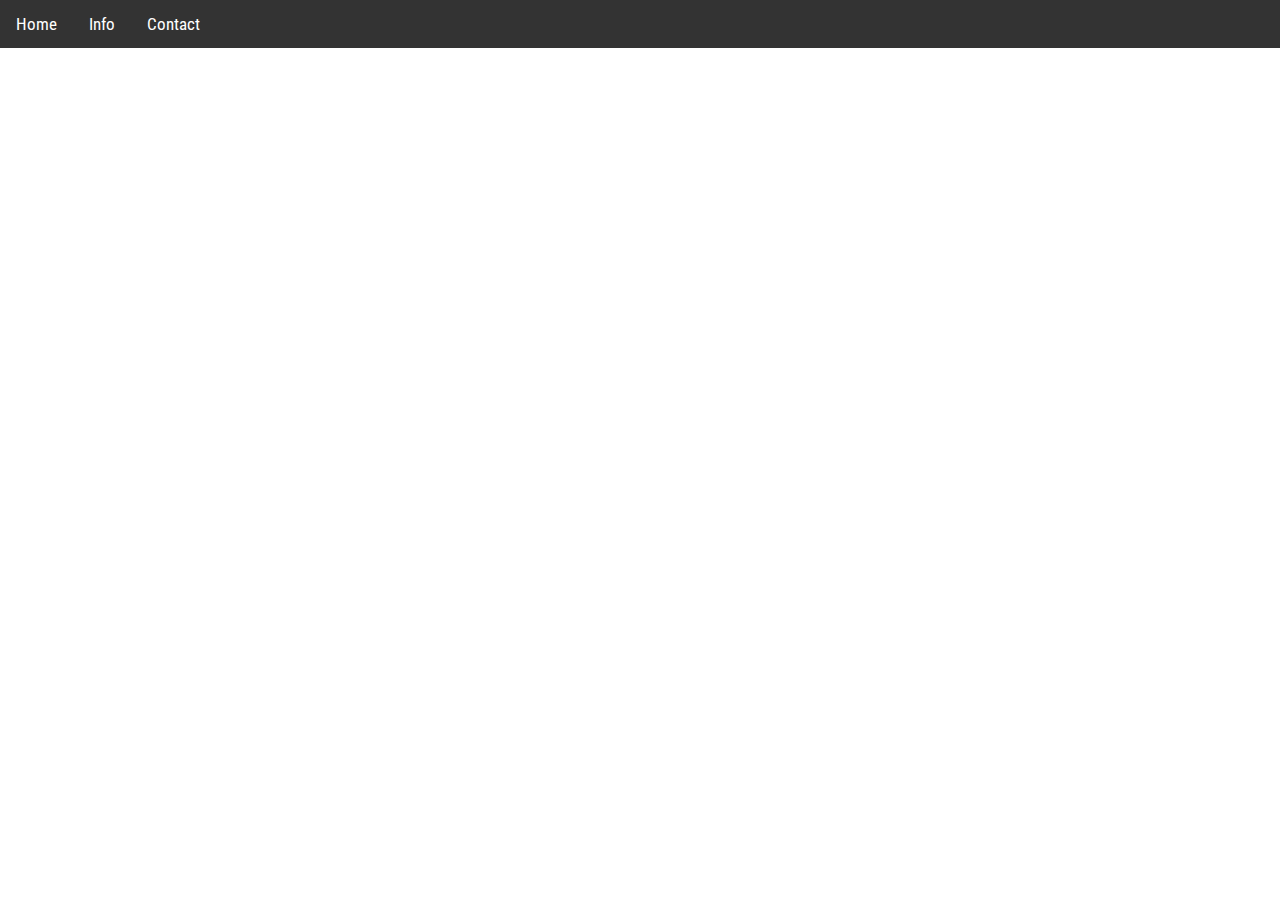
==== commit 775c0550: "new site layout" ====
--- a/index.html
+++ b/index.html
@@ -1,157 +1,33 @@
 <!DOCTYPE html>
 <html lang="en">
+
 <head>
-    <meta charset="UTF-8">
-    <meta name="viewport" content="width=device-width, initial-scale=1.0">
-    <meta http-equiv="X-UA-Compatible" content="ie=edge">
-    <link href="https://fonts.googleapis.com/css?family=Roboto|Slabo+27px" rel="stylesheet">
-    <link rel="stylesheet" href="css/foundation.css">
-    <link rel="stylesheet" href="css/app.css">
-
-    <link rel="shortcut icon" href="img/favicon (1).ico" type="image/x-icon">
-    <link rel="icon" href="img/favicon (1).ico" type="image/x-icon">
-
-    <!-- <script src="js/app.js"></script> -->
-    <title>A. Taylor → Moses</title>
+  <meta charset="UTF-8">
+  <meta name="viewport" content="width=device-width, initial-scale=1.0">
+  <meta http-equiv="X-UA-Compatible" content="ie=edge">
+  <link rel="stylesheet" href="css/styles.css">
+  <title>A. Taylor to Moses</title>
 </head>
 <body>
-    <div class="hero-full-screen">
-
-  <div class="top-content-section" id="top-section" data-magellan-target="top-section">
-    <div class="top-bar">
-      <div class="top-bar-left">
-        <ul class="menu">
-          <li class="menu-text"><a href="index.html"><img src="img/ring-logo.png" alt="logo"></a></li>
-          <li><a href="index.html">Our Journey Begins</a></li>
-          <li><a href="gallery.html">Engagement Photos</a></li>
-          <li><a href="#">Registry</a></li>
-        </ul>
+  <nav id="navbar">
+      <div class="nav">
+        <!-- <img src="" alt="home logo"> -->
+        <a href="#">Home</a>
+        <a href="#">Info</a>
+        <a href="#">Contact</a>
       </div>
-    </div>
-  </div>
-
-  <div class="middle-content-section">
-    <h1>Alexis & Alonzo</h1>
-    <!-- <button class="button large">Button</button>
-    <button class="button large">Button</button> -->
-  </div>
-
-  <div class="bottom-content-section" data-magellan data-threshold="-50">
-    <a href="#content-section"><svg xmlns="http://www.w3.org/2000/svg" width="24" height="24" viewBox="0 0 24 24"><path d="M24 12c0-6.627-5.373-12-12-12s-12 5.373-12 12 5.373 12 12 12 12-5.373 12-12zm-18.005-1.568l1.415-1.414 4.59 4.574 4.579-4.574 1.416 1.414-5.995 5.988-6.005-5.988z"/></svg></a>
-  </div>
-
-</div>
-
-<div id="content-section" data-magellan-target="content-section" class="row column small-10 story-img" style="padding-top: rem;">
-  <p style="margin-bottom: 2rem;">Lorem ipsum dolor sit amet consectetur adipisicing elit. Omnis quae tenetur eius doloribus vel? Itaque, placeat voluptatibus? Sit soluta accusantium adipisci. Numquam dolorem quaerat sunt, qui nostrum cum beatae ratione.</p>
-  <!-- <img src="img/matched-profiles.jpg" alt="">  -->
-  <div class="story-imgclone">
-    <!--Start first profile card.-->
-    <div class="card">
-      <div class="profile">
-        <div class="group">
-          <div class="body"></div>
-          <div class="neck"></div>
-          <div class="face">
-            <div class="hair"></div>
-            <div class="hair-side"></div>
-            <div class="hair-side-right"></div>
-            <div class="frame"></div>
-            <div class="eye">
-            <div class="g-frame"></div>
-            </div>
-            <div class="eye2">
-            <div class="g-frame2"></div>
-            </div>
-            <div class="beard">
-              <div class="mouth">
-                <div class="smile"></div>
-              </div>
-            </div>
-          </div>
+  </nav>
+  <main>
+    <!-- Landing Area -->
+    <div class="landing"></div>
+    <div id="landing-text">
+        <div id="landing-text-inner">
+          
+          <h1>Alexis & Alonzo</h1>
+          <h2>A Journey of Our Unity</h2>
         </div>
       </div>
-      <h1 class="profile-name">Alonzo Moses</h1>
-      <div class="profile-info">
-        <div class="line"></div>
-        <div class="line2"></div>
-        <div class="line3"></div>
-      </div>
-    </div>
-  <!--End first profile card.-->
-
-  <!--Start second profile card.-->
-  <div class="container-fluid card2">
-      <div class="profile2">
-        <div class="group2">
-          <div class="body2"></div>
-          <div class="neck2"></div>
-          <div class="hair-back"></div>
-          <div class="face2">
-            <div class="hair-top"></div>
-            <div class="hair2"></div>
-            <div class="hair-side2"></div>
-            <div class="frame2"></div>
-            <div class="eye-2">
-            <div class="g-frame-2"></div>
-            </div>
-            <div class="eye2-2">
-            <div class="g-frame2-2"></div>
-            </div>
-            <div class="smile2"></div>
-          </div>
-        </div>
-      </div>
-      <h1 class="profile-name2">Alexis Taylor</h1>
-      <div class="profile-info2">
-        <div class="line-2"></div>
-        <div class="line2-2"></div>
-        <div class="line3-2"></div>
-      </div>
-    </div>
-    <!--End second profile card.-->
-    <!--Start "Matched" animation.-->
-    <div class="connection">
-      <div class="dots2"></div>
-      <div id="triangle-left"></div>
-      <div id="heart"></div>
-      <div class="dots4"></div>
-      <div class="dots5"></div>
-      <div id="triangle-right"></div>
-      <div class="dots"></div>
-      <h1 class="match">MATCHED on eHarmony!</h1>
-    </div>
-    <!--End "Matched" animation.-->
-  </div>
-  <a href="#top-section"><svg xmlns="http://www.w3.org/2000/svg" x="0px" y="0px"
-width="30" height="30"
-viewBox="0 0 224 224"
-style=" fill:#000000;"><g fill="none" fill-rule="nonzero" stroke="none" stroke-width="1" stroke-linecap="butt" stroke-linejoin="miter" stroke-miterlimit="10" stroke-dasharray="" stroke-dashoffset="0" font-family="none" font-weight="none" font-size="none" text-anchor="none" style="mix-blend-mode: normal"><path d="M0,224v-224h224v224z" fill="none"></path><g fill="#76da96"><path d="M44.8,194.13333h134.4c8.25067,0 14.93333,-6.68267 14.93333,-14.93333v-134.4c0,-8.25067 -6.68267,-14.93333 -14.93333,-14.93333h-134.4c-8.25067,0 -14.93333,6.68267 -14.93333,14.93333v134.4c0,8.25067 6.68267,14.93333 14.93333,14.93333zM61.92107,121.6544l44.8,-44.8c2.91947,-2.91947 7.6384,-2.91947 10.55787,0l44.8,44.8c1.456,1.456 2.18773,3.36747 2.18773,5.27893c0,1.91147 -0.73173,3.82293 -2.18773,5.27893c-2.91947,2.91947 -7.6384,2.91947 -10.55787,0l-39.52107,-39.52107l-39.52107,39.52107c-2.91947,2.91947 -7.6384,2.91947 -10.55787,0c-2.91947,-2.91947 -2.91947,-7.6384 0,-10.55787z"></path></g></g></svg></a>
-</div>
-
-<div id="content-section" data-magellan-target="content-section" class="row column small-10 story-img" style="padding-top: rem;">
-    <p style="margin-bottom: 2rem;">Lorem ipsum dolor sit amet consectetur adipisicing elit. Omnis quae tenetur eius doloribus vel? Itaque, placeat voluptatibus? Sit soluta accusantium adipisci. Numquam dolorem quaerat sunt, qui nostrum cum beatae ratione.</p>
-    <img src="img/zoo-meeting.jpg" alt="">  
-    <a href="#top-section"><svg xmlns="http://www.w3.org/2000/svg" x="0px" y="0px"
-      width="30" height="30"
-      viewBox="0 0 224 224"
-      style=" fill:#000000;"><g fill="none" fill-rule="nonzero" stroke="none" stroke-width="1" stroke-linecap="butt" stroke-linejoin="miter" stroke-miterlimit="10" stroke-dasharray="" stroke-dashoffset="0" font-family="none" font-weight="none" font-size="none" text-anchor="none" style="mix-blend-mode: normal"><path d="M0,224v-224h224v224z" fill="none"></path><g fill="#76da96"><path d="M44.8,194.13333h134.4c8.25067,0 14.93333,-6.68267 14.93333,-14.93333v-134.4c0,-8.25067 -6.68267,-14.93333 -14.93333,-14.93333h-134.4c-8.25067,0 -14.93333,6.68267 -14.93333,14.93333v134.4c0,8.25067 6.68267,14.93333 14.93333,14.93333zM61.92107,121.6544l44.8,-44.8c2.91947,-2.91947 7.6384,-2.91947 10.55787,0l44.8,44.8c1.456,1.456 2.18773,3.36747 2.18773,5.27893c0,1.91147 -0.73173,3.82293 -2.18773,5.27893c-2.91947,2.91947 -7.6384,2.91947 -10.55787,0l-39.52107,-39.52107l-39.52107,39.52107c-2.91947,2.91947 -7.6384,2.91947 -10.55787,0c-2.91947,-2.91947 -2.91947,-7.6384 0,-10.55787z"></path></g></g></svg></a>
-</div>
-
-<div id="content-section" data-magellan-target="content-section" class="row column small-10 story-img" style="padding-top: rem;">
-    <p style="margin-bottom: 2rem;"> Jan 1, 2018...WE WERE ENGAGED! Lorem ipsum dolor sit amet consectetur adipisicing elit. Omnis quae tenetur eius doloribus vel? Itaque, placeat voluptatibus? Sit soluta accusantium adipisci. Numquam dolorem quaerat sunt, qui nostrum cum beatae ratione.</p>
-    <img src="img/engaged-sample.jpg" alt="">  
-    <a href="#top-section"><svg xmlns="http://www.w3.org/2000/svg" x="0px" y="0px"
-      width="30" height="30"
-      viewBox="0 0 224 224"
-      style=" fill:#000000;"><g fill="none" fill-rule="nonzero" stroke="none" stroke-width="1" stroke-linecap="butt" stroke-linejoin="miter" stroke-miterlimit="10" stroke-dasharray="" stroke-dashoffset="0" font-family="none" font-weight="none" font-size="none" text-anchor="none" style="mix-blend-mode: normal"><path d="M0,224v-224h224v224z" fill="none"></path><g fill="#76da96"><path d="M44.8,194.13333h134.4c8.25067,0 14.93333,-6.68267 14.93333,-14.93333v-134.4c0,-8.25067 -6.68267,-14.93333 -14.93333,-14.93333h-134.4c-8.25067,0 -14.93333,6.68267 -14.93333,14.93333v134.4c0,8.25067 6.68267,14.93333 14.93333,14.93333zM61.92107,121.6544l44.8,-44.8c2.91947,-2.91947 7.6384,-2.91947 10.55787,0l44.8,44.8c1.456,1.456 2.18773,3.36747 2.18773,5.27893c0,1.91147 -0.73173,3.82293 -2.18773,5.27893c-2.91947,2.91947 -7.6384,2.91947 -10.55787,0l-39.52107,-39.52107l-39.52107,39.52107c-2.91947,2.91947 -7.6384,2.91947 -10.55787,0c-2.91947,-2.91947 -2.91947,-7.6384 0,-10.55787z"></path></g></g></svg></a>
-</div>
-
-<!-- <footer class="footer">
-    <p>Lorem something else goes here.</p>
-</footer> -->
-<!--JavaScript Area-->
-<!-- <script src="js/vendor/jquery.js"></script>
-<script src="js/vendor/foundation.min.js"></script> -->
+  </main>
 </body>
+<script src="js/script.js"></script>
 </html>--- a/css/styles.css
+++ b/css/styles.css
@@ -0,0 +1,52 @@
+@import url('https://fonts.googleapis.com/css?family=Roboto+Condensed');
+
+body {
+  margin: 0;
+  font-family: 'Roboto Condensed', sans-serif;
+  background: url("../img/AlexisAlonzo-11.jpg") no-repeat center center fixed;
+  -webkit-background-size: cover;
+  -moz-background-size: cover;
+  -o-background-size: cover;
+  background-size: cover;
+}
+
+#navbar {
+  overflow: hidden;
+  background-color: #333;
+}
+
+#navbar .nav a {
+  float: left;
+  color: white;
+  text-align: center;
+  text-decoration: none;
+  font-size: 17px;
+  padding: 14px 16px;
+}
+
+h1 {
+  font-weight: 400;
+  font-size: 2.5rem;
+  text-transform: uppercase;
+  margin: 0;
+}
+
+h2 {
+  font-weight: 400;
+  font-size: 1.2rem;
+  text-transform: capitalize;
+  margin: 0 auto;
+}
+#landing {
+  position: relative;
+  text-align: center;
+  color: white;
+}
+#landing-text {
+  color: white;
+  position: absolute;
+  top: 50%;
+  left: 50%;
+  transform: translate(-50%, -50%);
+  text-align: center;
+}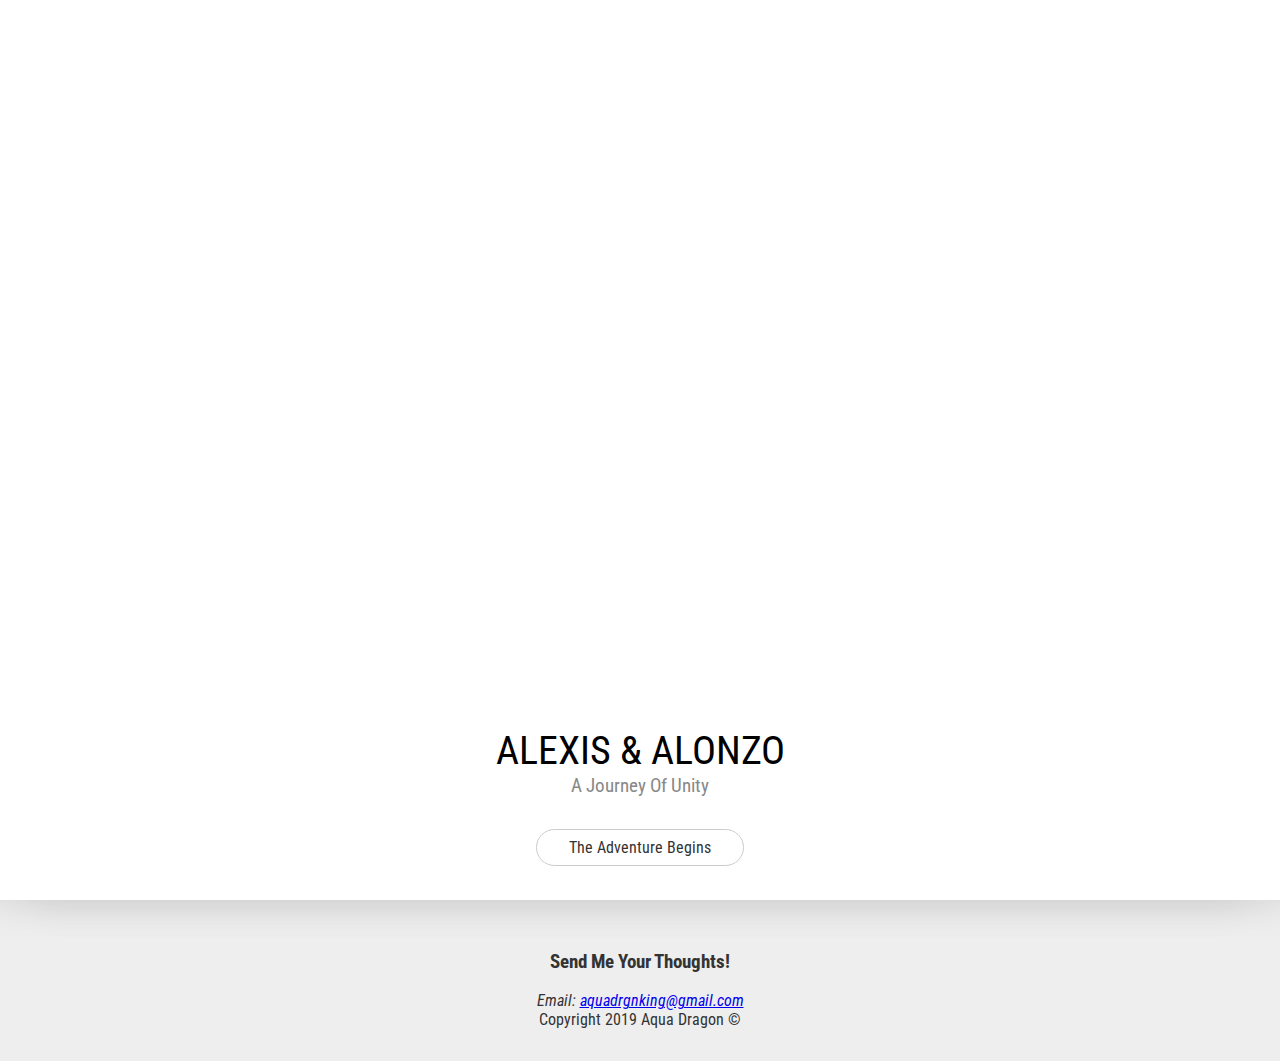
==== commit 51a4e77a: "redesigned webpage" ====
--- a/index.html
+++ b/index.html
@@ -1,33 +1,42 @@
 <!DOCTYPE html>
 <html lang="en">
-
 <head>
   <meta charset="UTF-8">
   <meta name="viewport" content="width=device-width, initial-scale=1.0">
   <meta http-equiv="X-UA-Compatible" content="ie=edge">
+  <meta name="robots" content="noindex, nofollow" />
   <link rel="stylesheet" href="css/styles.css">
-  <title>A. Taylor to Moses</title>
+  <link rel="icon" type="image/png" sizes="16x16" href="img/favicon-16x16.png">
+  <title>Alexis & Alonzo</title>
 </head>
 <body>
-  <nav id="navbar">
-      <div class="nav">
-        <!-- <img src="" alt="home logo"> -->
-        <a href="#">Home</a>
-        <a href="#">Info</a>
-        <a href="#">Contact</a>
-      </div>
-  </nav>
   <main>
     <!-- Landing Area -->
-    <div class="landing"></div>
-    <div id="landing-text">
+    <div id="landing">
+      <div id="landing-image"></div>
+      <div id="landing-text">
         <div id="landing-text-inner">
-          
           <h1>Alexis & Alonzo</h1>
-          <h2>A Journey of Our Unity</h2>
+          <h2>A Journey of Unity</h2>
+          <a href="info.html" class="btn" id="adventure-begins">
+            The Adventure Begins
+          </a>
         </div>
       </div>
+    </div>
   </main>
+  <footer style="text-align: center;">
+    <h3>Send Me Your Thoughts!</h3>
+    <i>Email: <a href="mailto:aquadrgnking@gmail.com?subject=Feedback">aquadrgnking@gmail.com</a> </i>
+    <br>
+    Copyright 2019 Aqua Dragon &copy;
+  </footer>
+
+  <script
+  src="https://code.jquery.com/jquery-3.3.1.min.js"
+  integrity="sha256-FgpCb/KJQlLNfOu91ta32o/NMZxltwRo8QtmkMRdAu8="
+  crossorigin="anonymous"></script>
+
+  <script src="js/script.js"></script>
 </body>
-<script src="js/script.js"></script>
 </html>--- a/css/styles.css
+++ b/css/styles.css
@@ -1,27 +1,21 @@
 @import url('https://fonts.googleapis.com/css?family=Roboto+Condensed');
 
+html {
+  scroll-behavior: smooth;
+  -ms-overflow-style: none;
+  overflow: -moz-scrollbars-none;
+}
+html::-webkit-scrollbar { width: 0 !important }
+
 body {
-  margin: 0;
   font-family: 'Roboto Condensed', sans-serif;
-  background: url("../img/AlexisAlonzo-11.jpg") no-repeat center center fixed;
-  -webkit-background-size: cover;
-  -moz-background-size: cover;
-  -o-background-size: cover;
-  background-size: cover;
-}
-
-#navbar {
-  overflow: hidden;
-  background-color: #333;
-}
-
-#navbar .nav a {
-  float: left;
-  color: white;
-  text-align: center;
-  text-decoration: none;
-  font-size: 17px;
-  padding: 14px 16px;
+  margin: 0;
+  background: #eee;
+  height: auto;
+}
+
+p,ul,li,h5 {
+  text-align: left;
 }
 
 h1 {
@@ -35,18 +29,378 @@
   font-weight: 400;
   font-size: 1.2rem;
   text-transform: capitalize;
+  margin: 0;
+}
+
+img {
+  display: block;
+  width: 100%;
+}
+
+#spacer {
+  border-bottom: dotted 3px #fff;
+  width: 100%;
+}
+
+#mini-spacer {
+  border-bottom: dotted 1px #fff;
+  width: 100%;
+}
+
+#button-moved {
+  text-align: right;
+  width: 100%;
+  padding: 0;
+}
+
+button {
+  padding: 0.5rem 1rem;
+  border: 1px transparent solid;
+  display: inline-block;
+  margin: 2rem 0 0;
+  border-radius: 2px;
+  text-decoration: none;
+  transition: background 500ms ease;
+}
+
+button:hover {
+  background: royalblue;
+}
+
+main {
+  /* max-width: 1400px; */
+  margin: auto;
+  box-shadow: 30px 0px 40px rgba(0, 0, 0, 0.1),
+  -30px 0px 40px rgba(0, 0, 0, 0.1);
+}
+
+#landing {
+  background: #fff;
+}
+
+#landing-text {
+  display: flex;
+  flex: 0 1 40vw;
+  height: 23vh;
+  justify-content: center;
+  align-items: center;
+  text-align: center;
+  padding-right: 1em;
+  padding-left: 1em;
+}
+
+#landing-text h2 {
+  color: #888;
+}
+
+#landing-image {
+  background-image: url("../img/AlexisAlonzo-11.jpg");
+  background-position: center;
+  background-size: cover;
+  background-repeat: no-repeat;
+  height: 77vh;
+  flex: 0 1 60vw;
+  margin: 0;
+}
+
+#landing-info {
+  background: #fff;
+}
+
+#landing-info-text {
+  display: flex;
+  flex: 0 1 40vw;
+  height: 13vh;
+  justify-content: center;
+  align-items: center;
+  text-align: center;
+  padding-right: 1em;
+  padding-left: 1em;
+}
+
+#landing-info-text h2 {
+  color: #888;
+}
+
+#landing-info-image {
+  background-image: url("../img/AlexisAlonzo-39.jpg");
+  background-position: center;
+  background-size: cover;
+  background-repeat: no-repeat;
+  height: 87vh;
+  flex: 0 1 60vw;
+  margin: 0;
+}
+
+.btn {
+  padding: 0.5rem 2rem;
+  border: 1px #ccc solid;
+  display: inline-block;
+  margin: 2rem 0 0;
+  border-radius: 50px;
+  text-decoration: none;
+  color: #333;
+  transition: background 500ms ease;
+}
+
+.btn:hover {
+  background: #f4f4f4;
+}
+
+#info {
+  padding: 1.5rem;
+  text-align: center;
+  background: linear-gradient(rgb(233, 154, 9), rgb(83, 4, 83));
+  color: #fff;
+}
+
+#info a {
+  text-decoration: none;
+  color: #fff;
+}
+
+#info a:hover {
+  border-bottom: dotted 1px royalblue;
+  color: royalblue;
+}
+
+#info-text {
+  display: flex;
+  flex: 0 1 40vw;
+  height: 50vh;
+  justify-content: center;
+  align-items: center;
+  text-align: center;
+  padding-right: 1em;
+  padding-left: 1em;
+}
+
+#info-text h2 {
+  border-left: dotted 1px #fff;
+  border-right: dotted 1px #fff;
+  display: inline-block;
+  padding-left: 1rem;
+  padding-right: 1rem;
+}
+
+#info-video {
+  text-align: center;
+  height: 50vh;
+  flex: 0 1 60vw;
   margin: 0 auto;
 }
-#landing {
-  position: relative;
-  text-align: center;
-  color: white;
-}
-#landing-text {
-  color: white;
-  position: absolute;
-  top: 50%;
-  left: 50%;
-  transform: translate(-50%, -50%);
-  text-align: center;
-}+
+#about {
+  padding: 1.5rem;
+  text-align: center;
+  background: rgb(61, 67, 139);
+  color: #fff;
+}
+
+#about a {
+  text-decoration: none;
+  color: rgb(218, 212, 212);
+}
+
+#about a:hover {
+  border-bottom: dotted 1px rgb(218, 212, 212);
+  color: rgb(218, 212, 212);
+}
+
+#about-text {
+  display: flex;
+  flex: 0 1 40vw;
+  height: auto /*60vh*/;/* Expand content area as needed. */
+  justify-content: center;
+  align-items: center;
+  text-align: center;
+  padding-right: 1em;
+  padding-left: 1em;
+}
+
+#about-text h3 {
+  border-left: dotted 1px #fff;
+  border-right: dotted 1px #fff;
+  display: inline-block;
+  padding-left: 1rem;
+  padding-right: 1rem;
+}
+
+#about-image {
+  background: url("../img/blue_shrimp.jpg");
+  background-position: center;
+  background-size: cover;
+  background-repeat: no-repeat;
+  height: 50vh;
+  flex: 0 1 60vw;
+  margin: 0;
+}
+
+#what-are-they {
+  padding: 1.5rem;
+  text-align: center;
+  background: rgb(148, 62, 13);
+  color: #fff;
+}
+
+#what-are-they a {
+  text-decoration: none;
+  color: rgb(218, 212, 212);
+}
+
+#what-are-they a:hover {
+  border-bottom: dotted 1px rgb(218, 212, 212);
+  color: rgb(218, 212, 212);
+}
+
+#what-are-they-text {
+  display: flex;
+  flex: 0 1 40vw;
+  height: /*auto*/ 40vh;/*Expand content area as needed.*/
+  justify-content: center;
+  align-items: center;
+  text-align: center;
+  padding-right: 1em;
+  padding-left: 1em;
+}
+
+#what-are-they-text h3 {
+  border-left: dotted 1px #fff;
+  border-right: dotted 1px #fff;
+  display: inline-block;
+  padding-left: 1rem;
+  padding-right: 1rem;
+}
+
+#what-are-they-image {
+  background: url("../img/orange_shrimp.jpg");
+  background-position: center;
+  background-size: cover;
+  background-repeat: no-repeat;
+  height: 50vh;
+  flex: 0 1 60vw;
+  margin: 0;
+}
+
+#how-to-care {
+  padding: 1.5rem;
+  text-align: center;
+  background: rgb(102, 115, 2);
+  color: #fff;
+}
+
+#how-to-care a {
+  text-decoration: none;
+  color: rgb(218, 212, 212);
+}
+
+#how-to-care a:hover {
+  border-bottom: dotted 1px rgb(218, 212, 212);
+  color: rgb(218, 212, 212);
+}
+
+#how-to-care-text {
+  display: flex;
+  flex: 0 1 40vw;
+  height: auto /*60vh*/;/* Expand content area as needed. */
+  justify-content: center;
+  align-items: center;
+  text-align: center;
+  padding-right: 1em;
+  padding-left: 1em;
+}
+
+#how-to-care-text h3 {
+  border-left: dotted 1px #fff;
+  border-right: dotted 1px #fff;
+  display: inline-block;
+  padding-left: 1rem;
+  padding-right: 1rem;
+}
+
+#how-to-care-image {
+  background: url("../img/red_shrimp.jpg");
+  background-position: center;
+  background-size: cover;
+  background-repeat: no-repeat;
+  height: 50vh;
+  flex: 0 1 60vw;
+  margin: 0;
+}
+
+#breeding {
+  padding: 1.5rem;
+  text-align: center;
+  background: rgb(25, 97, 79);
+  color: #fff;
+}
+
+#breeding a {
+  text-decoration: none;
+  color: rgb(218, 212, 212);
+}
+
+#breeding a:hover {
+  border-bottom: dotted 1px rgb(218, 212, 212);
+  color: rgb(218, 212, 212);
+}
+
+#breeding-text {
+  display: flex;
+  flex: 0 1 40vw;
+  height: auto /*60vh*/;/* Expand content area as needed. */
+  justify-content: center;
+  align-items: center;
+  text-align: center;
+  padding-right: 1em;
+  padding-left: 1em;
+}
+
+#breeding-text h3 {
+  border-left: dotted 1px #fff;
+  border-right: dotted 1px #fff;
+  display: inline-block;
+  padding-left: 1rem;
+  padding-right: 1rem;
+}
+
+#breeding-image {
+  background: url("../img/blue_dream_berried_by_pelzwanze.jpg");
+  background-position: center;
+  background-size: cover;
+  background-repeat: no-repeat;
+  height: 50vh;
+  flex: 0 1 60vw;
+  margin: 0;
+}
+
+footer {
+  padding: 2rem 1rem;
+  text-align: center;
+  margin: auto;
+  color: #333;
+}
+
+
+/* Screen Sizes 600px and Up 
+@media (min-width: 600px) {
+  #landing {
+    display: flex;
+    height: 100%;
+  }
+
+  #landing-text {
+    height: 100vh;
+  }
+
+  #landing-image {
+    height: 100vh;
+  }
+}
+
+/* Screen Sizes 700px and Up 
+@media (min-width: 700px) {
+  .btn {
+    padding: 1rem 3rem;
+  }
+}*/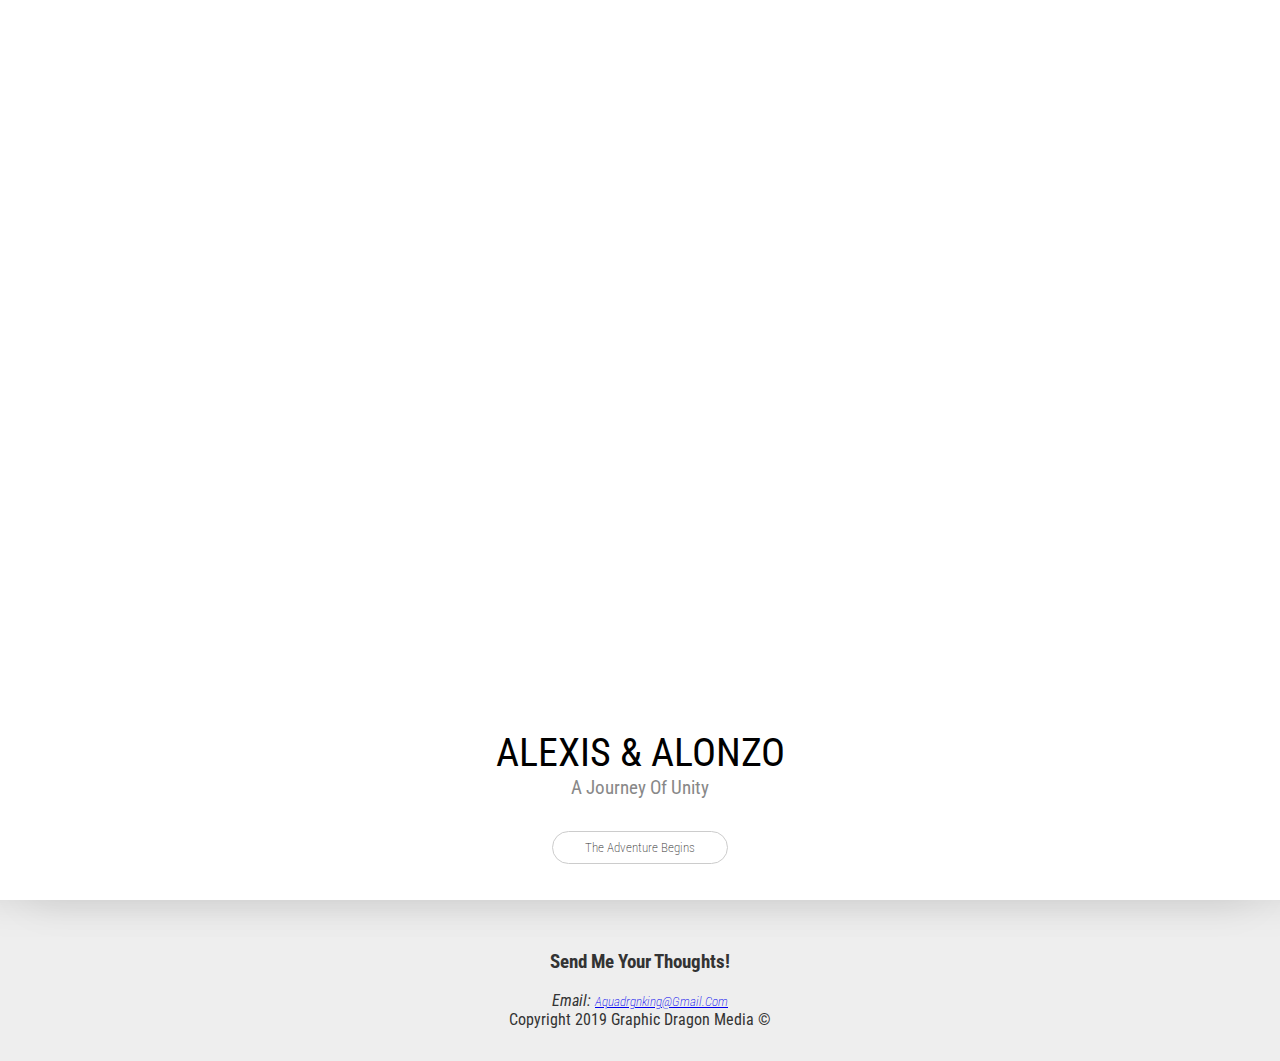
==== commit 68b90ca6: "updating site changes" ====
--- a/index.html
+++ b/index.html
@@ -27,9 +27,9 @@
   </main>
   <footer style="text-align: center;">
     <h3>Send Me Your Thoughts!</h3>
-    <i>Email: <a href="mailto:aquadrgnking@gmail.com?subject=Feedback">aquadrgnking@gmail.com</a> </i>
+    <i>Email: <a href="mailto:graphicdragonmedia@gmail.com?subject=Feedback">aquadrgnking@gmail.com</a> </i>
     <br>
-    Copyright 2019 Aqua Dragon &copy;
+    Copyright 2019 Graphic Dragon Media &copy;
   </footer>
 
   <script
--- a/css/styles.css
+++ b/css/styles.css
@@ -28,6 +28,13 @@
 h2 {
   font-weight: 400;
   font-size: 1.2rem;
+  text-transform: capitalize;
+  margin: 0;
+}
+
+a {
+  font-weight: 200;
+  font-size: 0.8rem;
   text-transform: capitalize;
   margin: 0;
 }
@@ -110,12 +117,20 @@
 #landing-info-text {
   display: flex;
   flex: 0 1 40vw;
-  height: 13vh;
-  justify-content: center;
-  align-items: center;
-  text-align: center;
-  padding-right: 1em;
-  padding-left: 1em;
+  height: 20vh;
+  justify-content: center;
+  align-items: center;
+  text-align: center;
+  padding-right: 1em;
+  padding-left: 1em;
+}
+
+nav a {
+  color: #333;
+  /* text-align: center; */
+  text-decoration: none;
+  padding-right: 5px;
+  margin: 0;
 }
 
 #landing-info-text h2 {
@@ -127,7 +142,7 @@
   background-position: center;
   background-size: cover;
   background-repeat: no-repeat;
-  height: 87vh;
+  height: 80vh;
   flex: 0 1 60vw;
   margin: 0;
 }
@@ -167,7 +182,7 @@
 #info-text {
   display: flex;
   flex: 0 1 40vw;
-  height: 50vh;
+  height: 60vh;
   justify-content: center;
   align-items: center;
   text-align: center;
@@ -185,7 +200,7 @@
 
 #info-video {
   text-align: center;
-  height: 50vh;
+  height: 40vh;
   flex: 0 1 60vw;
   margin: 0 auto;
 }
